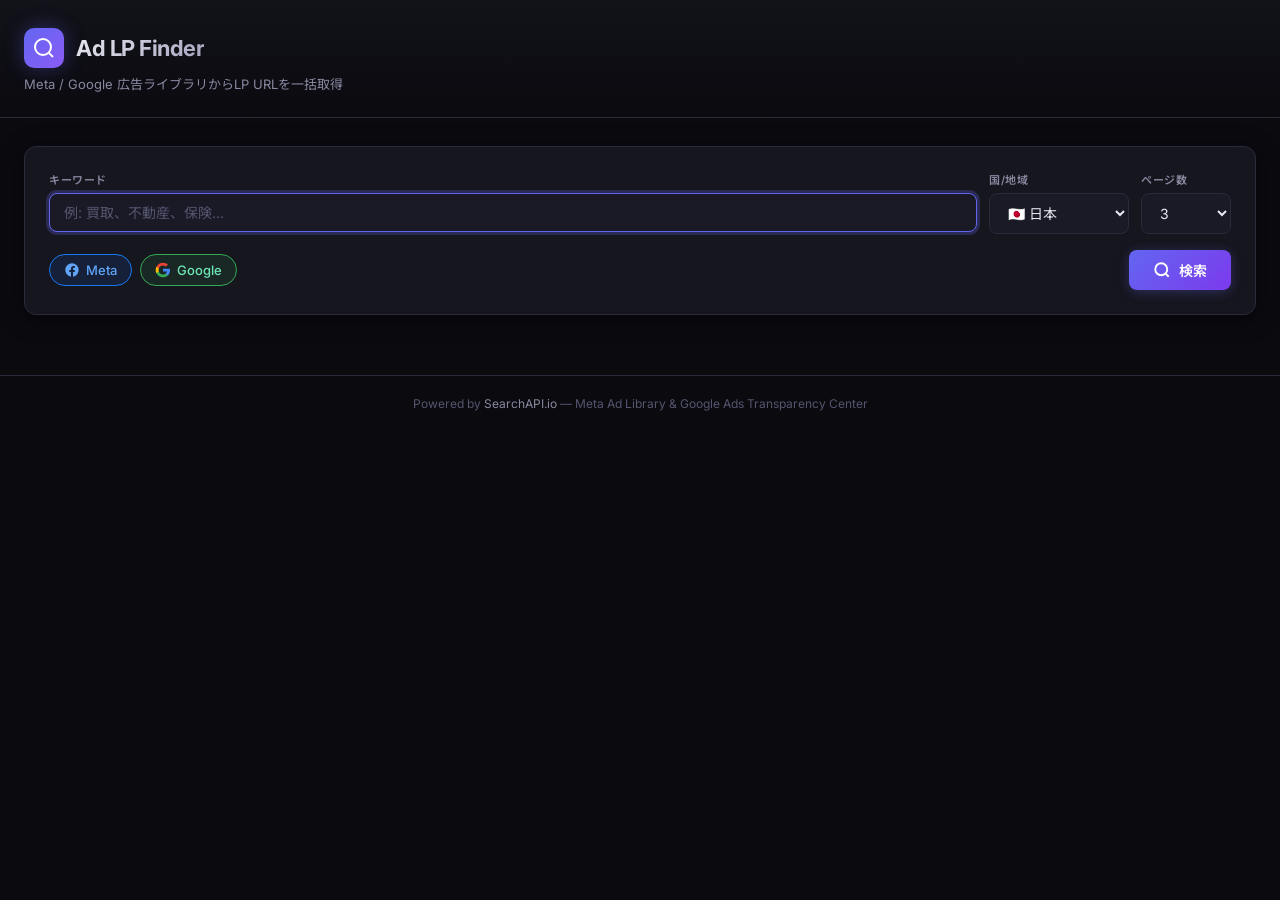
==== docs/index.html @ 511a7e5c "feat: GitHub Pages対応 - 静的サイト化（docs/）SearchAPIに直接リクエスト、CSVクライアントサイド生成" ====
<!DOCTYPE html>
<html lang="ja">
<head>
  <meta charset="UTF-8">
  <meta name="viewport" content="width=device-width, initial-scale=1.0">
  <title>Ad LP Finder — 広告LP URL取得ツール</title>
  <meta name="description" content="Meta / Google 広告ライブラリからLP URLを一括取得するツール">
  <link rel="preconnect" href="https://fonts.googleapis.com">
  <link href="https://fonts.googleapis.com/css2?family=Inter:wght@400;500;600;700&family=Noto+Sans+JP:wght@400;500;600;700&display=swap" rel="stylesheet">
  <link rel="stylesheet" href="./static/style.css">
</head>
<body>
  <div class="app">
    <!-- Header -->
    <header class="header">
      <div class="header-inner">
        <div class="logo">
          <div class="logo-icon">
            <svg width="24" height="24" viewBox="0 0 24 24" fill="none" stroke="currentColor" stroke-width="2"><circle cx="11" cy="11" r="8"/><path d="m21 21-4.35-4.35"/></svg>
          </div>
          <h1>Ad LP Finder</h1>
        </div>
        <p class="subtitle">Meta / Google 広告ライブラリからLP URLを一括取得</p>
      </div>
    </header>

    <!-- Search Section -->
    <main class="main">
      <div class="search-card">
        <div class="search-row">
          <div class="input-group input-keyword">
            <label>キーワード</label>
            <input type="text" id="keyword" placeholder="例: 買取、不動産、保険..." autofocus>
          </div>
          <div class="input-group input-country">
            <label>国/地域</label>
            <select id="country">
              <option value="jp" selected>🇯🇵 日本</option>
              <option value="us">🇺🇸 アメリカ</option>
              <option value="gb">🇬🇧 イギリス</option>
              <option value="au">🇦🇺 オーストラリア</option>
              <option value="de">🇩🇪 ドイツ</option>
              <option value="fr">🇫🇷 フランス</option>
              <option value="kr">🇰🇷 韓国</option>
              <option value="tw">🇹🇼 台湾</option>
            </select>
          </div>
          <div class="input-group input-pages">
            <label>ページ数</label>
            <select id="maxPages">
              <option value="1">1</option>
              <option value="2">2</option>
              <option value="3" selected>3</option>
              <option value="5">5</option>
              <option value="10">10</option>
            </select>
          </div>
        </div>

        <div class="platform-row">
          <div class="platform-checks">
            <label class="chip chip-meta">
              <input type="checkbox" id="platformMeta" checked>
              <span class="chip-icon">
                <svg width="16" height="16" viewBox="0 0 24 24" fill="currentColor"><path d="M12 2.04c-5.5 0-10 4.49-10 10.02 0 5 3.66 9.15 8.44 9.9v-7H7.9v-2.9h2.54V9.85c0-2.51 1.49-3.89 3.78-3.89 1.09 0 2.23.19 2.23.19v2.47h-1.26c-1.24 0-1.63.77-1.63 1.56v1.88h2.78l-.45 2.9h-2.33v7a10 10 0 0 0 8.44-9.9c0-5.53-4.5-10.02-10-10.02z"/></svg>
              </span>
              <span>Meta</span>
            </label>
            <label class="chip chip-google">
              <input type="checkbox" id="platformGoogle" checked>
              <span class="chip-icon">
                <svg width="16" height="16" viewBox="0 0 24 24" fill="currentColor"><path d="M22.56 12.25c0-.78-.07-1.53-.2-2.25H12v4.26h5.92a5.06 5.06 0 0 1-2.2 3.32v2.77h3.57c2.08-1.92 3.28-4.74 3.28-8.1z" fill="#4285F4"/><path d="M12 23c2.97 0 5.46-.98 7.28-2.66l-3.57-2.77c-.98.66-2.23 1.06-3.71 1.06-2.86 0-5.29-1.93-6.16-4.53H2.18v2.84C3.99 20.53 7.7 23 12 23z" fill="#34A853"/><path d="M5.84 14.09c-.22-.66-.35-1.36-.35-2.09s.13-1.43.35-2.09V7.07H2.18C1.43 8.55 1 10.22 1 12s.43 3.45 1.18 4.93l2.85-2.22.81-.62z" fill="#FBBC05"/><path d="M12 5.38c1.62 0 3.06.56 4.21 1.64l3.15-3.15C17.45 2.09 14.97 1 12 1 7.7 1 3.99 3.47 2.18 7.07l3.66 2.84c.87-2.6 3.3-4.53 6.16-4.53z" fill="#EA4335"/></svg>
              </span>
              <span>Google</span>
            </label>
          </div>
          <button id="searchBtn" class="btn-search" onclick="doSearch()">
            <svg width="18" height="18" viewBox="0 0 24 24" fill="none" stroke="currentColor" stroke-width="2.5"><circle cx="11" cy="11" r="8"/><path d="m21 21-4.35-4.35"/></svg>
            <span>検索</span>
          </button>
        </div>
      </div>

      <!-- Loading -->
      <div id="loading" class="loading hidden">
        <div class="loading-spinner"></div>
        <p id="loadingText">検索中...</p>
      </div>

      <!-- Error -->
      <div id="error" class="error-card hidden">
        <p id="errorText"></p>
      </div>

      <!-- Results -->
      <div id="results" class="hidden">
        <!-- Stats -->
        <div class="stats-row">
          <div class="stat-card">
            <div class="stat-value" id="statTotal">0</div>
            <div class="stat-label">合計LP数</div>
          </div>
          <div class="stat-card">
            <div class="stat-value" id="statDomains">0</div>
            <div class="stat-label">ユニークドメイン</div>
          </div>
          <div class="stat-card stat-meta">
            <div class="stat-value" id="statMeta">0</div>
            <div class="stat-label">Meta</div>
          </div>
          <div class="stat-card stat-google">
            <div class="stat-value" id="statGoogle">0</div>
            <div class="stat-label">Google</div>
          </div>
        </div>

        <!-- Actions -->
        <div class="actions-row">
          <div class="filter-group">
            <button class="filter-btn active" data-filter="all" onclick="filterResults('all', this)">すべて</button>
            <button class="filter-btn" data-filter="Meta" onclick="filterResults('Meta', this)">Meta</button>
            <button class="filter-btn" data-filter="Google" onclick="filterResults('Google', this)">Google</button>
          </div>
          <button class="btn-export" onclick="exportCSV()">
            <svg width="16" height="16" viewBox="0 0 24 24" fill="none" stroke="currentColor" stroke-width="2"><path d="M21 15v4a2 2 0 0 1-2 2H5a2 2 0 0 1-2-2v-4"/><polyline points="7 10 12 15 17 10"/><line x1="12" y1="15" x2="12" y2="3"/></svg>
            CSV出力
          </button>
        </div>

        <!-- Table -->
        <div class="table-container">
          <table id="resultTable">
            <thead>
              <tr>
                <th class="col-source">媒体</th>
                <th class="col-advertiser">広告主/会社名</th>
                <th class="col-domain">ドメイン</th>
                <th class="col-url">LP URL</th>
                <th class="col-format">形式</th>
                <th class="col-title">タイトル / CTA</th>
                <th class="col-period">広告出稿期間</th>
              </tr>
            </thead>
            <tbody id="resultBody"></tbody>
          </table>
        </div>
      </div>
    </main>

    <!-- Footer -->
    <footer class="footer">
      <p>Powered by <a href="https://www.searchapi.io" target="_blank">SearchAPI.io</a> — Meta Ad Library & Google Ads Transparency Center</p>
    </footer>
  </div>

  <script>
    // ============================================
    // Configuration
    // ============================================
    const API_BASE = 'https://www.searchapi.io/api/v1/search';
    const API_KEY = 'eQ9RohUuXYtB5hhdnmAq8EoS';

    let allResults = [];
    let currentFilter = 'all';

    // ============================================
    // Search
    // ============================================
    async function doSearch() {
      const keyword = document.getElementById('keyword').value.trim();
      if (!keyword) { document.getElementById('keyword').focus(); return; }

      const platforms = [];
      if (document.getElementById('platformMeta').checked) platforms.push('meta');
      if (document.getElementById('platformGoogle').checked) platforms.push('google');

      if (platforms.length === 0) { showError('Meta または Google を選択してください'); return; }

      const country = document.getElementById('country').value;
      const maxPages = parseInt(document.getElementById('maxPages').value);

      // UI state
      document.getElementById('loading').classList.remove('hidden');
      document.getElementById('results').classList.add('hidden');
      document.getElementById('error').classList.add('hidden');
      document.getElementById('searchBtn').disabled = true;
      document.getElementById('loadingText').textContent =
        `「${keyword}」を${platforms.map(p => p === 'meta' ? 'Meta' : 'Google').join(' + ')}で検索中...`;

      try {
        let results = [];

        if (platforms.includes('meta')) {
          const metaResults = await searchMeta(keyword, country, maxPages);
          results = results.concat(metaResults);
        }

        if (platforms.includes('google')) {
          const googleResults = await searchGoogle(keyword, country, maxPages);
          results = results.concat(googleResults);
        }

        allResults = results;

        // Domain counts
        const domainCounts = {};
        results.forEach(r => {
          if (r.domain) domainCounts[r.domain] = (domainCounts[r.domain] || 0) + 1;
        });

        renderResults(results);
        updateStats({ results, total: results.length, domain_count: Object.keys(domainCounts).length });
        document.getElementById('results').classList.remove('hidden');

        // Reset filter
        currentFilter = 'all';
        document.querySelectorAll('.filter-btn').forEach(b => b.classList.remove('active'));
        document.querySelector('[data-filter="all"]').classList.add('active');
      } catch (err) {
        showError('検索エラー: ' + err.message);
      } finally {
        document.getElementById('loading').classList.add('hidden');
        document.getElementById('searchBtn').disabled = false;
      }
    }

    // ============================================
    // Meta Ad Library
    // ============================================
    async function searchMeta(keyword, country, maxPages) {
      const allAds = [];
      let nextPageToken = null;

      for (let page = 0; page < maxPages; page++) {
        const params = new URLSearchParams({
          engine: 'meta_ad_library',
          q: keyword,
          country: country,
          ad_type: 'all',
          media_type: 'all',
          active_status: 'active',
          api_key: API_KEY,
        });
        if (nextPageToken) params.set('next_page_token', nextPageToken);

        try {
          const resp = await fetch(`${API_BASE}?${params}`);
          if (!resp.ok) throw new Error(`Meta API error: ${resp.status}`);
          const data = await resp.json();

          const ads = data.ads || [];
          if (ads.length === 0) break;

          allAds.push(...ads);
          nextPageToken = data.next_page_token;
          if (!nextPageToken) break;
          if (page < maxPages - 1) await sleep(1000);
        } catch (e) {
          console.error('Meta search error:', e);
          break;
        }
      }

      const seenUrls = new Set();
      const results = [];

      for (const ad of allAds) {
        const snapshot = ad.snapshot || {};
        const linkUrl = snapshot.link_url || '';
        if (!linkUrl || seenUrls.has(linkUrl)) continue;
        seenUrls.add(linkUrl);

        let domain = '', cleanUrl = linkUrl;
        try {
          const u = new URL(linkUrl);
          domain = u.hostname;
          cleanUrl = `${u.protocol}//${u.hostname}${u.pathname}`;
        } catch {}

        results.push({
          source: 'Meta',
          advertiser: ad.page_name || snapshot.page_name || '',
          domain,
          lp_url: linkUrl,
          lp_url_clean: cleanUrl,
          title: snapshot.title || '',
          cta_text: snapshot.cta_text || '',
          ad_format: snapshot.display_format || '',
          description: snapshot.link_description || '',
          first_shown: ad.ad_delivery_start_time || '',
          last_shown: ad.ad_delivery_stop_time || '',
          details_link: '',
        });
      }

      return results;
    }

    // ============================================
    // Google Ads Transparency Center
    // ============================================
    async function searchGoogle(keyword, region, maxPages) {
      // Step 1: advertiser search
      const searchParams = new URLSearchParams({
        engine: 'google_ads_transparency_center_advertiser_search',
        q: keyword,
        region: region,
        num_advertisers: '20',
        num_domains: '20',
        api_key: API_KEY,
      });

      let searchData;
      try {
        const resp = await fetch(`${API_BASE}?${searchParams}`);
        if (!resp.ok) throw new Error(`Google search API error: ${resp.status}`);
        searchData = await resp.json();
      } catch (e) {
        console.error('Google advertiser search error:', e);
        return [];
      }

      const domainNames = (searchData.domains || [])
        .map(d => typeof d === 'object' ? (d.name || '') : String(d))
        .filter(Boolean);

      const advertisers = searchData.advertisers || [];
      const allResults = [];

      // Step 2: fetch creatives per domain
      for (const domain of domainNames) {
        const creatives = await fetchGoogleCreatives(region, maxPages, { domain });
        for (const c of creatives) {
          const target = c.target_domain || '';
          const adv = c.advertiser || {};
          const lpUrl = target && !target.startsWith('http') ? `https://${target}` : target;
          allResults.push({
            source: 'Google',
            advertiser: adv.name || '',
            domain: target,
            lp_url: lpUrl,
            lp_url_clean: lpUrl,
            title: '',
            cta_text: '',
            ad_format: c.format || '',
            description: '',
            first_shown: c.first_shown_datetime || '',
            last_shown: c.last_shown_datetime || '',
            details_link: c.details_link || '',
          });
        }
        await sleep(500);
      }

      // Step 3: fetch creatives per advertiser
      for (const adv of advertisers) {
        const advId = adv.id || '';
        const advName = adv.name || '';
        const creatives = await fetchGoogleCreatives(region, maxPages, { advertiser_id: advId });
        for (const c of creatives) {
          const target = c.target_domain || '';
          const cAdv = c.advertiser || {};
          const lpUrl = target && !target.startsWith('http') ? `https://${target}` : (target || '');
          allResults.push({
            source: 'Google',
            advertiser: cAdv.name || advName,
            domain: target || '(不明)',
            lp_url: lpUrl,
            lp_url_clean: lpUrl,
            title: '',
            cta_text: '',
            ad_format: c.format || '',
            description: '',
            first_shown: c.first_shown_datetime || '',
            last_shown: c.last_shown_datetime || '',
            details_link: c.details_link || '',
          });
        }
        await sleep(500);
      }

      // Deduplicate by domain
      const seen = new Set();
      return allResults.filter(r => {
        const key = r.domain;
        if (!key || seen.has(key)) return !!key ? false : true;
        seen.add(key);
        return true;
      });
    }

    async function fetchGoogleCreatives(region, maxPages, opts = {}) {
      const allCreatives = [];
      let nextPageToken = null;

      for (let page = 0; page < maxPages; page++) {
        const params = new URLSearchParams({
          engine: 'google_ads_transparency_center',
          api_key: API_KEY,
          num: '100',
        });
        if (opts.domain) params.set('domain', opts.domain);
        if (opts.advertiser_id) params.set('advertiser_id', opts.advertiser_id);
        if (region) params.set('region', region);
        if (nextPageToken) params.set('next_page_token', nextPageToken);

        try {
          const resp = await fetch(`${API_BASE}?${params}`);
          if (!resp.ok) throw new Error(`Google creatives API error: ${resp.status}`);
          const data = await resp.json();

          const creatives = data.ad_creatives || [];
          if (creatives.length === 0) break;

          allCreatives.push(...creatives);

          const pagination = data.pagination || {};
          nextPageToken = pagination.next_page_token;
          if (!nextPageToken) break;
          if (page < maxPages - 1) await sleep(1000);
        } catch (e) {
          console.error('Google creatives error:', e);
          break;
        }
      }

      return allCreatives;
    }

    // ============================================
    // UI Functions
    // ============================================
    function renderResults(results) {
      const tbody = document.getElementById('resultBody');
      tbody.innerHTML = '';

      if (results.length === 0) {
        tbody.innerHTML = '<tr><td colspan="7" class="empty-msg">結果がありません</td></tr>';
        return;
      }

      results.forEach(r => {
        const tr = document.createElement('tr');
        const badge = r.source === 'Meta'
          ? '<span class="badge badge-meta">Meta</span>'
          : '<span class="badge badge-google">Google</span>';

        const urlDisplay = r.lp_url
          ? `<a href="${escapeHtml(r.lp_url)}" target="_blank" rel="noopener" title="${escapeHtml(r.lp_url)}">${escapeHtml(truncate(r.lp_url_clean || r.lp_url, 50))}</a>`
          : '<span class="text-muted">—</span>';

        const titleCta = [r.title, r.cta_text].filter(Boolean).join(' / ') || '—';

        let detailsIcon = '';
        if (r.details_link) {
          detailsIcon = ` <a href="${escapeHtml(r.details_link)}" target="_blank" class="details-link" title="広告詳細">↗</a>`;
        }

        let periodDisplay = '—';
        if (r.first_shown || r.last_shown) {
          const start = r.first_shown ? formatDate(r.first_shown) : '不明';
          const end = r.last_shown ? formatDate(r.last_shown) : '配信中';
          periodDisplay = `${start} ～ ${end}`;
        }

        tr.innerHTML = `
          <td>${badge}</td>
          <td class="cell-advertiser">${escapeHtml(r.advertiser || '—')}</td>
          <td class="cell-domain">${escapeHtml(r.domain || '—')}</td>
          <td class="cell-url">${urlDisplay}${detailsIcon}</td>
          <td><span class="format-tag">${escapeHtml(r.ad_format || '—')}</span></td>
          <td class="cell-title">${escapeHtml(truncate(titleCta, 40))}</td>
          <td class="cell-period">${periodDisplay}</td>
        `;
        tbody.appendChild(tr);
      });
    }

    function updateStats(data) {
      document.getElementById('statTotal').textContent = data.total || 0;
      document.getElementById('statDomains').textContent = data.domain_count || 0;

      const metaCount = (data.results || []).filter(r => r.source === 'Meta').length;
      const googleCount = (data.results || []).filter(r => r.source === 'Google').length;
      document.getElementById('statMeta').textContent = metaCount;
      document.getElementById('statGoogle').textContent = googleCount;
    }

    function filterResults(filter, btn) {
      currentFilter = filter;
      document.querySelectorAll('.filter-btn').forEach(b => b.classList.remove('active'));
      btn.classList.add('active');

      const filtered = filter === 'all'
        ? allResults
        : allResults.filter(r => r.source === filter);
      renderResults(filtered);
    }

    // ============================================
    // CSV Export (Client-Side)
    // ============================================
    function exportCSV() {
      const data = currentFilter === 'all'
        ? allResults
        : allResults.filter(r => r.source === currentFilter);

      if (data.length === 0) return;

      const headers = ['媒体', '広告主/会社名', 'ドメイン', 'LP URL', 'LP URL（クリーン）',
                       'タイトル', 'CTA', '形式', '説明', '広告開始日', '広告終了日', '詳細リンク'];
      const fields = ['source', 'advertiser', 'domain', 'lp_url', 'lp_url_clean',
                       'title', 'cta_text', 'ad_format', 'description',
                       'first_shown', 'last_shown', 'details_link'];

      // BOM + CSV body
      let csv = '\uFEFF';
      csv += headers.map(h => `"${h}"`).join(',') + '\n';
      data.forEach(row => {
        csv += fields.map(f => {
          const val = (row[f] || '').toString().replace(/"/g, '""');
          return `"${val}"`;
        }).join(',') + '\n';
      });

      const blob = new Blob([csv], { type: 'text/csv;charset=utf-8' });
      const url = URL.createObjectURL(blob);

      const keyword = document.getElementById('keyword').value.trim() || 'lp_urls';
      const filterLabel = currentFilter !== 'all' ? `_${currentFilter}` : '';
      const dateStr = new Date().toISOString().slice(0, 10);
      const safeKeyword = keyword.replace(/[ /]/g, '_');
      const filename = `${safeKeyword}${filterLabel}_${dateStr}.csv`;

      const a = document.createElement('a');
      a.href = url;
      a.download = filename;
      document.body.appendChild(a);
      a.click();
      setTimeout(() => {
        document.body.removeChild(a);
        URL.revokeObjectURL(url);
      }, 100);
    }

    // ============================================
    // Utilities
    // ============================================
    function showError(msg) {
      document.getElementById('errorText').textContent = msg;
      document.getElementById('error').classList.remove('hidden');
    }

    function escapeHtml(str) {
      const d = document.createElement('div');
      d.textContent = str;
      return d.innerHTML;
    }

    function truncate(str, len) {
      return str && str.length > len ? str.slice(0, len) + '…' : (str || '');
    }

    function formatDate(dateStr) {
      if (!dateStr) return '';
      try {
        const d = new Date(dateStr);
        if (isNaN(d.getTime())) return dateStr.slice(0, 10);
        return d.toLocaleDateString('ja-JP', { year: 'numeric', month: '2-digit', day: '2-digit' });
      } catch {
        return dateStr.slice(0, 10);
      }
    }

    function sleep(ms) {
      return new Promise(resolve => setTimeout(resolve, ms));
    }

    // Enter key to search
    document.getElementById('keyword').addEventListener('keydown', e => {
      if (e.key === 'Enter') doSearch();
    });
  </script>
</body>
</html>
---- docs/static/style.css ----
/* ============================================
   Ad LP Finder — Premium Dark UI
   ============================================ */

:root {
  --bg-primary: #0a0a0f;
  --bg-secondary: #12121a;
  --bg-card: #16161f;
  --bg-card-hover: #1c1c28;
  --bg-input: #1a1a26;
  --border: #2a2a3a;
  --border-focus: #6366f1;
  --text-primary: #e8e8f0;
  --text-secondary: #8888a0;
  --text-muted: #555570;
  --accent: #6366f1;
  --accent-glow: rgba(99, 102, 241, 0.25);
  --meta-color: #1877f2;
  --meta-bg: rgba(24, 119, 242, 0.12);
  --google-color: #34a853;
  --google-bg: rgba(52, 168, 83, 0.12);
  --danger: #ef4444;
  --radius: 12px;
  --radius-sm: 8px;
  --font: 'Inter', 'Noto Sans JP', -apple-system, sans-serif;
  --shadow: 0 4px 24px rgba(0, 0, 0, 0.4);
}

*, *::before, *::after {
  box-sizing: border-box;
  margin: 0;
  padding: 0;
}

body {
  font-family: var(--font);
  background: var(--bg-primary);
  color: var(--text-primary);
  min-height: 100vh;
  -webkit-font-smoothing: antialiased;
}

a { color: var(--accent); text-decoration: none; }
a:hover { text-decoration: underline; }

.hidden { display: none !important; }

/* ---- Header ---- */
.header {
  border-bottom: 1px solid var(--border);
  background: linear-gradient(180deg, #12121a 0%, var(--bg-primary) 100%);
  padding: 28px 0 24px;
}
.header-inner {
  max-width: 1400px;
  margin: 0 auto;
  padding: 0 24px;
}
.logo {
  display: flex;
  align-items: center;
  gap: 12px;
}
.logo-icon {
  width: 40px;
  height: 40px;
  border-radius: 10px;
  background: linear-gradient(135deg, #6366f1, #8b5cf6);
  display: flex;
  align-items: center;
  justify-content: center;
  color: #fff;
  box-shadow: 0 0 20px rgba(99, 102, 241, 0.35);
}
.logo h1 {
  font-size: 22px;
  font-weight: 700;
  letter-spacing: -0.5px;
  background: linear-gradient(135deg, #e8e8f0, #a5a5c0);
  -webkit-background-clip: text;
  -webkit-text-fill-color: transparent;
}
.subtitle {
  font-size: 13px;
  color: var(--text-secondary);
  margin-top: 6px;
}

/* ---- Main ---- */
.main {
  max-width: 1400px;
  margin: 0 auto;
  padding: 28px 24px 60px;
}

/* ---- Search Card ---- */
.search-card {
  background: var(--bg-card);
  border: 1px solid var(--border);
  border-radius: var(--radius);
  padding: 24px;
  box-shadow: var(--shadow);
}
.search-row {
  display: flex;
  gap: 12px;
  margin-bottom: 16px;
}
.input-group {
  display: flex;
  flex-direction: column;
  gap: 6px;
}
.input-group label {
  font-size: 11px;
  font-weight: 600;
  color: var(--text-secondary);
  text-transform: uppercase;
  letter-spacing: 0.5px;
}
.input-keyword { flex: 1; }
.input-country { width: 140px; }
.input-pages { width: 90px; }

.search-card input,
.search-card select {
  background: var(--bg-input);
  border: 1px solid var(--border);
  border-radius: var(--radius-sm);
  padding: 10px 14px;
  font-size: 14px;
  color: var(--text-primary);
  font-family: var(--font);
  outline: none;
  transition: border-color 0.2s, box-shadow 0.2s;
}
.search-card input:focus,
.search-card select:focus {
  border-color: var(--border-focus);
  box-shadow: 0 0 0 3px var(--accent-glow);
}
.search-card input::placeholder {
  color: var(--text-muted);
}

.platform-row {
  display: flex;
  justify-content: space-between;
  align-items: center;
}
.platform-checks {
  display: flex;
  gap: 8px;
}

/* ---- Chip ---- */
.chip {
  display: inline-flex;
  align-items: center;
  gap: 6px;
  padding: 7px 14px;
  border-radius: 20px;
  font-size: 13px;
  font-weight: 500;
  cursor: pointer;
  border: 1px solid var(--border);
  background: var(--bg-input);
  transition: all 0.2s;
  user-select: none;
}
.chip input { display: none; }
.chip:has(input:checked).chip-meta {
  border-color: var(--meta-color);
  background: var(--meta-bg);
  color: #60a5fa;
}
.chip:has(input:checked).chip-google {
  border-color: var(--google-color);
  background: var(--google-bg);
  color: #6ee7b7;
}
.chip-icon {
  display: flex;
  align-items: center;
}

/* ---- Buttons ---- */
.btn-search {
  display: inline-flex;
  align-items: center;
  gap: 8px;
  padding: 10px 24px;
  border: none;
  border-radius: var(--radius-sm);
  font-size: 14px;
  font-weight: 600;
  font-family: var(--font);
  color: #fff;
  background: linear-gradient(135deg, #6366f1, #7c3aed);
  cursor: pointer;
  transition: all 0.2s;
  box-shadow: 0 2px 12px rgba(99, 102, 241, 0.3);
}
.btn-search:hover {
  transform: translateY(-1px);
  box-shadow: 0 4px 20px rgba(99, 102, 241, 0.45);
}
.btn-search:active {
  transform: translateY(0);
}
.btn-search:disabled {
  opacity: 0.5;
  cursor: not-allowed;
  transform: none;
}

.btn-export {
  display: inline-flex;
  align-items: center;
  gap: 6px;
  padding: 8px 16px;
  border: 1px solid var(--border);
  border-radius: var(--radius-sm);
  font-size: 13px;
  font-weight: 500;
  font-family: var(--font);
  color: var(--text-primary);
  background: var(--bg-card);
  cursor: pointer;
  transition: all 0.2s;
}
.btn-export:hover {
  background: var(--bg-card-hover);
  border-color: var(--accent);
}

/* ---- Loading ---- */
.loading {
  text-align: center;
  padding: 48px 0;
}
.loading-spinner {
  width: 36px;
  height: 36px;
  border: 3px solid var(--border);
  border-top-color: var(--accent);
  border-radius: 50%;
  animation: spin 0.8s linear infinite;
  margin: 0 auto 16px;
}
@keyframes spin { to { transform: rotate(360deg); } }
.loading p {
  color: var(--text-secondary);
  font-size: 14px;
}

/* ---- Error ---- */
.error-card {
  background: rgba(239, 68, 68, 0.08);
  border: 1px solid rgba(239, 68, 68, 0.25);
  border-radius: var(--radius-sm);
  padding: 14px 20px;
  margin-top: 16px;
  color: #fca5a5;
  font-size: 14px;
}

/* ---- Stats ---- */
.stats-row {
  display: grid;
  grid-template-columns: repeat(4, 1fr);
  gap: 12px;
  margin-top: 24px;
  margin-bottom: 20px;
}
.stat-card {
  background: var(--bg-card);
  border: 1px solid var(--border);
  border-radius: var(--radius-sm);
  padding: 16px 20px;
  text-align: center;
}
.stat-value {
  font-size: 28px;
  font-weight: 700;
  letter-spacing: -1px;
  color: var(--text-primary);
}
.stat-label {
  font-size: 11px;
  color: var(--text-secondary);
  margin-top: 4px;
  text-transform: uppercase;
  letter-spacing: 0.5px;
}
.stat-meta .stat-value { color: #60a5fa; }
.stat-google .stat-value { color: #6ee7b7; }

/* ---- Actions Row ---- */
.actions-row {
  display: flex;
  justify-content: space-between;
  align-items: center;
  margin-bottom: 12px;
}
.filter-group {
  display: flex;
  gap: 4px;
  background: var(--bg-secondary);
  border-radius: var(--radius-sm);
  padding: 3px;
}
.filter-btn {
  padding: 6px 14px;
  border: none;
  border-radius: 6px;
  font-size: 12px;
  font-weight: 500;
  font-family: var(--font);
  color: var(--text-secondary);
  background: transparent;
  cursor: pointer;
  transition: all 0.2s;
}
.filter-btn.active {
  background: var(--bg-card);
  color: var(--text-primary);
  box-shadow: 0 1px 4px rgba(0,0,0,0.2);
}

/* ---- Table ---- */
.table-container {
  background: var(--bg-card);
  border: 1px solid var(--border);
  border-radius: var(--radius);
  overflow: hidden;
}
table {
  width: 100%;
  border-collapse: collapse;
  font-size: 13px;
}
thead th {
  background: var(--bg-secondary);
  padding: 12px 14px;
  text-align: left;
  font-size: 11px;
  font-weight: 600;
  color: var(--text-secondary);
  text-transform: uppercase;
  letter-spacing: 0.5px;
  border-bottom: 1px solid var(--border);
  white-space: nowrap;
}
tbody td {
  padding: 10px 14px;
  border-bottom: 1px solid rgba(42, 42, 58, 0.5);
  vertical-align: middle;
}
tbody tr:hover {
  background: var(--bg-card-hover);
}
tbody tr:last-child td {
  border-bottom: none;
}

.col-source { width: 70px; }
.col-advertiser { width: 160px; }
.col-domain { width: 160px; }
.col-url { min-width: 200px; }
.col-format { width: 70px; }
.col-title { width: 180px; }
.col-period { width: 180px; }

.cell-advertiser {
  font-weight: 500;
  max-width: 160px;
  overflow: hidden;
  text-overflow: ellipsis;
  white-space: nowrap;
}
.cell-domain {
  font-family: 'SF Mono', 'Fira Code', monospace;
  font-size: 12px;
  color: var(--text-secondary);
}
.cell-url a {
  color: var(--accent);
  font-size: 12px;
  word-break: break-all;
}
.cell-title {
  color: var(--text-secondary);
  font-size: 12px;
  max-width: 180px;
  overflow: hidden;
  text-overflow: ellipsis;
  white-space: nowrap;
}
.cell-period {
  font-size: 11px;
  color: var(--text-secondary);
  white-space: nowrap;
}

/* Badges */
.badge {
  display: inline-block;
  padding: 3px 8px;
  border-radius: 4px;
  font-size: 10px;
  font-weight: 700;
  text-transform: uppercase;
  letter-spacing: 0.5px;
}
.badge-meta {
  background: var(--meta-bg);
  color: #60a5fa;
  border: 1px solid rgba(24, 119, 242, 0.25);
}
.badge-google {
  background: var(--google-bg);
  color: #6ee7b7;
  border: 1px solid rgba(52, 168, 83, 0.25);
}

.format-tag {
  display: inline-block;
  padding: 2px 6px;
  border-radius: 4px;
  font-size: 10px;
  font-weight: 500;
  background: rgba(99, 102, 241, 0.1);
  color: #a5b4fc;
  text-transform: uppercase;
}

.details-link {
  display: inline-block;
  margin-left: 4px;
  font-size: 12px;
  opacity: 0.5;
  transition: opacity 0.2s;
}
.details-link:hover { opacity: 1; text-decoration: none; }

.text-muted { color: var(--text-muted); }

.empty-msg {
  text-align: center;
  color: var(--text-secondary);
  padding: 40px 0 !important;
}

/* ---- Footer ---- */
.footer {
  text-align: center;
  padding: 20px;
  font-size: 12px;
  color: var(--text-muted);
  border-top: 1px solid var(--border);
}
.footer a { color: var(--text-secondary); }

/* ---- Responsive ---- */
@media (max-width: 768px) {
  .search-row { flex-direction: column; }
  .input-country, .input-pages { width: 100%; }
  .stats-row { grid-template-columns: repeat(2, 1fr); }
  .platform-row { flex-direction: column; gap: 12px; }
  .actions-row { flex-direction: column; gap: 8px; align-items: stretch; }
  .table-container { overflow-x: auto; }
}
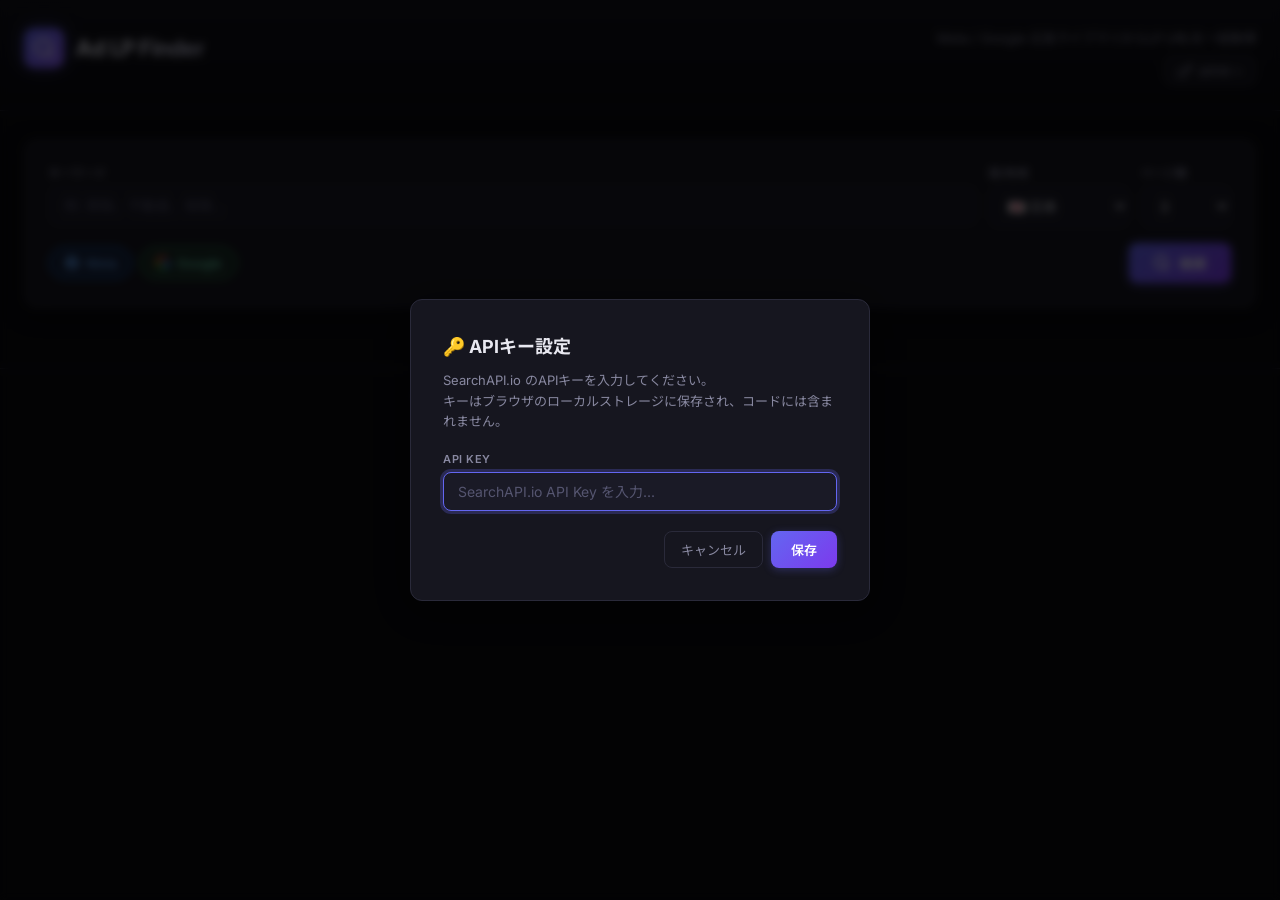
==== commit 99e098ec: "feat: APIキーをlocalStorage管理に変更、広告主・出稿元の区別表示を追加" ====
--- a/docs/index.html
+++ b/docs/index.html
@@ -20,9 +20,31 @@
           </div>
           <h1>Ad LP Finder</h1>
         </div>
-        <p class="subtitle">Meta / Google 広告ライブラリからLP URLを一括取得</p>
+        <div class="header-right">
+          <p class="subtitle">Meta / Google 広告ライブラリからLP URLを一括取得</p>
+          <button class="btn-apikey" onclick="showApiKeyModal()" title="APIキー設定">
+            <svg width="16" height="16" viewBox="0 0 24 24" fill="none" stroke="currentColor" stroke-width="2"><path d="m21 2-2 2m-7.61 7.61a5.5 5.5 0 1 1-7.78 7.78 5.5 5.5 0 0 1 7.78-7.78Zm0 0L15.5 7.5m0 0 3 3L22 7l-3-3m-3.5 3.5L19 4"/></svg>
+            <span>APIキー</span>
+          </button>
+        </div>
       </div>
     </header>
+
+    <!-- API Key Modal -->
+    <div id="apiKeyModal" class="modal-overlay hidden">
+      <div class="modal-card">
+        <h2>🔑 APIキー設定</h2>
+        <p class="modal-desc">SearchAPI.io のAPIキーを入力してください。<br>キーはブラウザのローカルストレージに保存され、コードには含まれません。</p>
+        <div class="input-group">
+          <label>API Key</label>
+          <input type="password" id="apiKeyInput" placeholder="SearchAPI.io API Key を入力...">
+        </div>
+        <div class="modal-actions">
+          <button class="btn-modal-cancel" onclick="closeApiKeyModal()">キャンセル</button>
+          <button class="btn-modal-save" onclick="saveApiKey()">保存</button>
+        </div>
+      </div>
+    </div>
 
     <!-- Search Section -->
     <main class="main">
@@ -133,7 +155,8 @@
             <thead>
               <tr>
                 <th class="col-source">媒体</th>
-                <th class="col-advertiser">広告主/会社名</th>
+                <th class="col-advertiser">広告主</th>
+                <th class="col-publisher">出稿元</th>
                 <th class="col-domain">ドメイン</th>
                 <th class="col-url">LP URL</th>
                 <th class="col-format">形式</th>
@@ -155,18 +178,56 @@
 
   <script>
     // ============================================
-    // Configuration
+    // Configuration — APIキーはlocalStorageから取得
     // ============================================
     const API_BASE = 'https://www.searchapi.io/api/v1/search';
-    const API_KEY = 'eQ9RohUuXYtB5hhdnmAq8EoS';
+    const LS_KEY = 'ad_lp_finder_api_key';
+
+    function getApiKey() {
+      return localStorage.getItem(LS_KEY) || '';
+    }
 
     let allResults = [];
     let currentFilter = 'all';
 
     // ============================================
+    // API Key Modal
+    // ============================================
+    function showApiKeyModal() {
+      document.getElementById('apiKeyInput').value = getApiKey();
+      document.getElementById('apiKeyModal').classList.remove('hidden');
+      document.getElementById('apiKeyInput').focus();
+    }
+
+    function closeApiKeyModal() {
+      document.getElementById('apiKeyModal').classList.add('hidden');
+    }
+
+    function saveApiKey() {
+      const key = document.getElementById('apiKeyInput').value.trim();
+      if (!key) {
+        alert('APIキーを入力してください');
+        return;
+      }
+      localStorage.setItem(LS_KEY, key);
+      closeApiKeyModal();
+    }
+
+    // 初回アクセス時にAPIキーがなければモーダル表示
+    if (!getApiKey()) {
+      window.addEventListener('DOMContentLoaded', () => showApiKeyModal());
+    }
+
+    // ============================================
     // Search
     // ============================================
     async function doSearch() {
+      const apiKey = getApiKey();
+      if (!apiKey) {
+        showApiKeyModal();
+        return;
+      }
+
       const keyword = document.getElementById('keyword').value.trim();
       if (!keyword) { document.getElementById('keyword').focus(); return; }
 
@@ -191,12 +252,12 @@
         let results = [];
 
         if (platforms.includes('meta')) {
-          const metaResults = await searchMeta(keyword, country, maxPages);
+          const metaResults = await searchMeta(keyword, country, maxPages, apiKey);
           results = results.concat(metaResults);
         }
 
         if (platforms.includes('google')) {
-          const googleResults = await searchGoogle(keyword, country, maxPages);
+          const googleResults = await searchGoogle(keyword, country, maxPages, apiKey);
           results = results.concat(googleResults);
         }
 
@@ -227,7 +288,7 @@
     // ============================================
     // Meta Ad Library
     // ============================================
-    async function searchMeta(keyword, country, maxPages) {
+    async function searchMeta(keyword, country, maxPages, apiKey) {
       const allAds = [];
       let nextPageToken = null;
 
@@ -239,7 +300,7 @@
           ad_type: 'all',
           media_type: 'all',
           active_status: 'active',
-          api_key: API_KEY,
+          api_key: apiKey,
         });
         if (nextPageToken) params.set('next_page_token', nextPageToken);
 
@@ -277,9 +338,13 @@
           cleanUrl = `${u.protocol}//${u.hostname}${u.pathname}`;
         } catch {}
 
+        // Meta: page_name = 広告主（Facebookページ名）, ドメイン = 出稿元
+        const pageName = ad.page_name || snapshot.page_name || '';
+
         results.push({
           source: 'Meta',
-          advertiser: ad.page_name || snapshot.page_name || '',
+          advertiser: pageName,
+          publisher: domain,
           domain,
           lp_url: linkUrl,
           lp_url_clean: cleanUrl,
@@ -299,7 +364,7 @@
     // ============================================
     // Google Ads Transparency Center
     // ============================================
-    async function searchGoogle(keyword, region, maxPages) {
+    async function searchGoogle(keyword, region, maxPages, apiKey) {
       // Step 1: advertiser search
       const searchParams = new URLSearchParams({
         engine: 'google_ads_transparency_center_advertiser_search',
@@ -307,7 +372,7 @@
         region: region,
         num_advertisers: '20',
         num_domains: '20',
-        api_key: API_KEY,
+        api_key: apiKey,
       });
 
       let searchData;
@@ -329,14 +394,16 @@
 
       // Step 2: fetch creatives per domain
       for (const domain of domainNames) {
-        const creatives = await fetchGoogleCreatives(region, maxPages, { domain });
+        const creatives = await fetchGoogleCreatives(region, maxPages, apiKey, { domain });
         for (const c of creatives) {
           const target = c.target_domain || '';
           const adv = c.advertiser || {};
           const lpUrl = target && !target.startsWith('http') ? `https://${target}` : target;
+          // Google: advertiser.name = 広告主, target_domain = 出稿元（LP先）
           allResults.push({
             source: 'Google',
             advertiser: adv.name || '',
+            publisher: target,
             domain: target,
             lp_url: lpUrl,
             lp_url_clean: lpUrl,
@@ -356,7 +423,7 @@
       for (const adv of advertisers) {
         const advId = adv.id || '';
         const advName = adv.name || '';
-        const creatives = await fetchGoogleCreatives(region, maxPages, { advertiser_id: advId });
+        const creatives = await fetchGoogleCreatives(region, maxPages, apiKey, { advertiser_id: advId });
         for (const c of creatives) {
           const target = c.target_domain || '';
           const cAdv = c.advertiser || {};
@@ -364,6 +431,7 @@
           allResults.push({
             source: 'Google',
             advertiser: cAdv.name || advName,
+            publisher: target || '(不明)',
             domain: target || '(不明)',
             lp_url: lpUrl,
             lp_url_clean: lpUrl,
@@ -389,14 +457,14 @@
       });
     }
 
-    async function fetchGoogleCreatives(region, maxPages, opts = {}) {
+    async function fetchGoogleCreatives(region, maxPages, apiKey, opts = {}) {
       const allCreatives = [];
       let nextPageToken = null;
 
       for (let page = 0; page < maxPages; page++) {
         const params = new URLSearchParams({
           engine: 'google_ads_transparency_center',
-          api_key: API_KEY,
+          api_key: apiKey,
           num: '100',
         });
         if (opts.domain) params.set('domain', opts.domain);
@@ -435,7 +503,7 @@
       tbody.innerHTML = '';
 
       if (results.length === 0) {
-        tbody.innerHTML = '<tr><td colspan="7" class="empty-msg">結果がありません</td></tr>';
+        tbody.innerHTML = '<tr><td colspan="8" class="empty-msg">結果がありません</td></tr>';
         return;
       }
 
@@ -466,6 +534,7 @@
         tr.innerHTML = `
           <td>${badge}</td>
           <td class="cell-advertiser">${escapeHtml(r.advertiser || '—')}</td>
+          <td class="cell-publisher">${escapeHtml(r.publisher || '—')}</td>
           <td class="cell-domain">${escapeHtml(r.domain || '—')}</td>
           <td class="cell-url">${urlDisplay}${detailsIcon}</td>
           <td><span class="format-tag">${escapeHtml(r.ad_format || '—')}</span></td>
@@ -507,9 +576,9 @@
 
       if (data.length === 0) return;
 
-      const headers = ['媒体', '広告主/会社名', 'ドメイン', 'LP URL', 'LP URL（クリーン）',
+      const headers = ['媒体', '広告主', '出稿元', 'ドメイン', 'LP URL', 'LP URL（クリーン）',
                        'タイトル', 'CTA', '形式', '説明', '広告開始日', '広告終了日', '詳細リンク'];
-      const fields = ['source', 'advertiser', 'domain', 'lp_url', 'lp_url_clean',
+      const fields = ['source', 'advertiser', 'publisher', 'domain', 'lp_url', 'lp_url_clean',
                        'title', 'cta_text', 'ad_format', 'description',
                        'first_shown', 'last_shown', 'details_link'];
 
--- a/docs/static/style.css
+++ b/docs/static/style.css
@@ -55,6 +55,15 @@
   max-width: 1400px;
   margin: 0 auto;
   padding: 0 24px;
+  display: flex;
+  justify-content: space-between;
+  align-items: flex-start;
+}
+.header-right {
+  display: flex;
+  flex-direction: column;
+  align-items: flex-end;
+  gap: 8px;
 }
 .logo {
   display: flex;
@@ -83,7 +92,116 @@
 .subtitle {
   font-size: 13px;
   color: var(--text-secondary);
-  margin-top: 6px;
+  margin-top: 0;
+}
+.btn-apikey {
+  display: inline-flex;
+  align-items: center;
+  gap: 6px;
+  padding: 6px 12px;
+  border: 1px solid var(--border);
+  border-radius: var(--radius-sm);
+  font-size: 12px;
+  font-weight: 500;
+  font-family: var(--font);
+  color: var(--text-secondary);
+  background: var(--bg-card);
+  cursor: pointer;
+  transition: all 0.2s;
+}
+.btn-apikey:hover {
+  border-color: var(--accent);
+  color: var(--text-primary);
+}
+
+/* ---- API Key Modal ---- */
+.modal-overlay {
+  position: fixed;
+  top: 0; left: 0; right: 0; bottom: 0;
+  background: rgba(0, 0, 0, 0.7);
+  backdrop-filter: blur(4px);
+  display: flex;
+  align-items: center;
+  justify-content: center;
+  z-index: 1000;
+}
+.modal-card {
+  background: var(--bg-card);
+  border: 1px solid var(--border);
+  border-radius: var(--radius);
+  padding: 32px;
+  width: 100%;
+  max-width: 460px;
+  box-shadow: 0 8px 40px rgba(0, 0, 0, 0.5);
+}
+.modal-card h2 {
+  font-size: 18px;
+  font-weight: 700;
+  margin-bottom: 12px;
+}
+.modal-desc {
+  font-size: 13px;
+  color: var(--text-secondary);
+  line-height: 1.6;
+  margin-bottom: 20px;
+}
+.modal-card .input-group {
+  margin-bottom: 20px;
+}
+.modal-card input {
+  width: 100%;
+  background: var(--bg-input);
+  border: 1px solid var(--border);
+  border-radius: var(--radius-sm);
+  padding: 10px 14px;
+  font-size: 14px;
+  color: var(--text-primary);
+  font-family: var(--font);
+  outline: none;
+  transition: border-color 0.2s, box-shadow 0.2s;
+}
+.modal-card input:focus {
+  border-color: var(--border-focus);
+  box-shadow: 0 0 0 3px var(--accent-glow);
+}
+.modal-card input::placeholder {
+  color: var(--text-muted);
+}
+.modal-actions {
+  display: flex;
+  gap: 8px;
+  justify-content: flex-end;
+}
+.btn-modal-cancel {
+  padding: 8px 16px;
+  border: 1px solid var(--border);
+  border-radius: var(--radius-sm);
+  font-size: 13px;
+  font-family: var(--font);
+  color: var(--text-secondary);
+  background: transparent;
+  cursor: pointer;
+  transition: all 0.2s;
+}
+.btn-modal-cancel:hover {
+  color: var(--text-primary);
+  border-color: var(--text-muted);
+}
+.btn-modal-save {
+  padding: 8px 20px;
+  border: none;
+  border-radius: var(--radius-sm);
+  font-size: 13px;
+  font-weight: 600;
+  font-family: var(--font);
+  color: #fff;
+  background: linear-gradient(135deg, #6366f1, #7c3aed);
+  cursor: pointer;
+  transition: all 0.2s;
+  box-shadow: 0 2px 8px rgba(99, 102, 241, 0.3);
+}
+.btn-modal-save:hover {
+  box-shadow: 0 4px 16px rgba(99, 102, 241, 0.45);
 }
 
 /* ---- Main ---- */
@@ -365,12 +483,13 @@
 }
 
 .col-source { width: 70px; }
-.col-advertiser { width: 160px; }
-.col-domain { width: 160px; }
-.col-url { min-width: 200px; }
+.col-advertiser { width: 140px; }
+.col-publisher { width: 140px; }
+.col-domain { width: 140px; }
+.col-url { min-width: 180px; }
 .col-format { width: 70px; }
-.col-title { width: 180px; }
-.col-period { width: 180px; }
+.col-title { width: 160px; }
+.col-period { width: 160px; }
 
 .cell-advertiser {
   font-weight: 500;
@@ -378,6 +497,14 @@
   overflow: hidden;
   text-overflow: ellipsis;
   white-space: nowrap;
+}
+.cell-publisher {
+  font-weight: 500;
+  max-width: 140px;
+  overflow: hidden;
+  text-overflow: ellipsis;
+  white-space: nowrap;
+  color: var(--text-secondary);
 }
 .cell-domain {
   font-family: 'SF Mono', 'Fira Code', monospace;
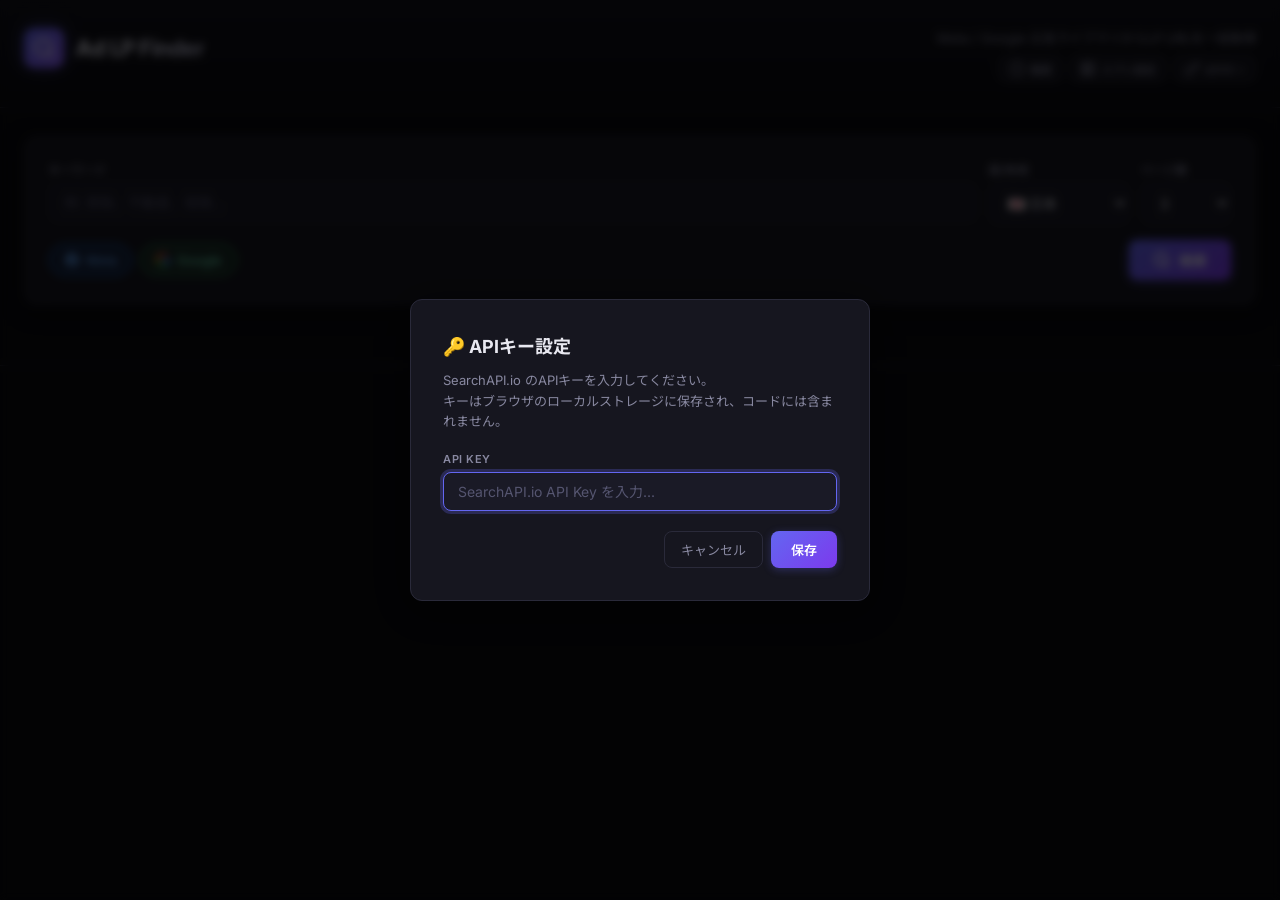
==== commit a24525bc: "feat: 検索履歴ログ・重複警告・Googleスプレッドシート自動転記・GAS設定手順書を追加" ====
--- a/docs/index.html
+++ b/docs/index.html
@@ -22,10 +22,20 @@
         </div>
         <div class="header-right">
           <p class="subtitle">Meta / Google 広告ライブラリからLP URLを一括取得</p>
-          <button class="btn-apikey" onclick="showApiKeyModal()" title="APIキー設定">
-            <svg width="16" height="16" viewBox="0 0 24 24" fill="none" stroke="currentColor" stroke-width="2"><path d="m21 2-2 2m-7.61 7.61a5.5 5.5 0 1 1-7.78 7.78 5.5 5.5 0 0 1 7.78-7.78Zm0 0L15.5 7.5m0 0 3 3L22 7l-3-3m-3.5 3.5L19 4"/></svg>
-            <span>APIキー</span>
-          </button>
+          <div class="header-buttons">
+            <button class="btn-header" onclick="showHistoryPanel()" title="検索履歴">
+              <svg width="16" height="16" viewBox="0 0 24 24" fill="none" stroke="currentColor" stroke-width="2"><path d="M12 8v4l3 3"/><circle cx="12" cy="12" r="10"/></svg>
+              <span>履歴</span>
+            </button>
+            <button class="btn-header" onclick="showSpreadsheetModal()" title="スプレッドシート設定">
+              <svg width="16" height="16" viewBox="0 0 24 24" fill="none" stroke="currentColor" stroke-width="2"><rect x="3" y="3" width="18" height="18" rx="2"/><path d="M3 9h18M3 15h18M9 3v18"/></svg>
+              <span>スプシ設定</span>
+            </button>
+            <button class="btn-header" onclick="showApiKeyModal()" title="APIキー設定">
+              <svg width="16" height="16" viewBox="0 0 24 24" fill="none" stroke="currentColor" stroke-width="2"><path d="m21 2-2 2m-7.61 7.61a5.5 5.5 0 1 1-7.78 7.78 5.5 5.5 0 0 1 7.78-7.78Zm0 0L15.5 7.5m0 0 3 3L22 7l-3-3m-3.5 3.5L19 4"/></svg>
+              <span>APIキー</span>
+            </button>
+          </div>
         </div>
       </div>
     </header>
@@ -42,6 +52,38 @@
         <div class="modal-actions">
           <button class="btn-modal-cancel" onclick="closeApiKeyModal()">キャンセル</button>
           <button class="btn-modal-save" onclick="saveApiKey()">保存</button>
+        </div>
+      </div>
+    </div>
+
+    <!-- Spreadsheet Modal -->
+    <div id="spreadsheetModal" class="modal-overlay hidden">
+      <div class="modal-card">
+        <h2>📊 スプレッドシート設定</h2>
+        <p class="modal-desc">Google Apps Script のWebアプリURLを入力してください。<br>設定方法は <a href="https://github.com/binks-dev/Competitive-analysis#スプレッドシート連携の設定" target="_blank">README</a> を参照してください。</p>
+        <div class="input-group">
+          <label>GAS WebアプリURL</label>
+          <input type="text" id="gasUrlInput" placeholder="https://script.google.com/macros/s/...">
+        </div>
+        <div class="modal-actions">
+          <button class="btn-modal-cancel" onclick="closeSpreadsheetModal()">キャンセル</button>
+          <button class="btn-modal-save" onclick="saveGasUrl()">保存</button>
+        </div>
+      </div>
+    </div>
+
+    <!-- History Panel -->
+    <div id="historyPanel" class="modal-overlay hidden" onclick="closeHistoryIfBg(event)">
+      <div class="history-card">
+        <div class="history-header">
+          <h2>📋 検索履歴</h2>
+          <div class="history-actions">
+            <button class="btn-modal-cancel" onclick="clearHistory()">全削除</button>
+            <button class="btn-modal-cancel" onclick="closeHistoryPanel()">✕</button>
+          </div>
+        </div>
+        <div id="historyBody" class="history-body">
+          <p class="text-muted">履歴がありません</p>
         </div>
       </div>
     </div>
@@ -103,6 +145,12 @@
         </div>
       </div>
 
+      <!-- Duplicate Warning -->
+      <div id="dupWarning" class="warning-card hidden">
+        <p id="dupWarningText"></p>
+        <button class="btn-modal-cancel" onclick="dismissDupWarning()">検索を続行</button>
+      </div>
+
       <!-- Loading -->
       <div id="loading" class="loading hidden">
         <div class="loading-spinner"></div>
@@ -143,10 +191,16 @@
             <button class="filter-btn" data-filter="Meta" onclick="filterResults('Meta', this)">Meta</button>
             <button class="filter-btn" data-filter="Google" onclick="filterResults('Google', this)">Google</button>
           </div>
-          <button class="btn-export" onclick="exportCSV()">
-            <svg width="16" height="16" viewBox="0 0 24 24" fill="none" stroke="currentColor" stroke-width="2"><path d="M21 15v4a2 2 0 0 1-2 2H5a2 2 0 0 1-2-2v-4"/><polyline points="7 10 12 15 17 10"/><line x1="12" y1="15" x2="12" y2="3"/></svg>
-            CSV出力
-          </button>
+          <div class="export-buttons">
+            <button class="btn-export" onclick="sendToSpreadsheet()" id="btnSpreadsheet">
+              <svg width="16" height="16" viewBox="0 0 24 24" fill="none" stroke="currentColor" stroke-width="2"><rect x="3" y="3" width="18" height="18" rx="2"/><path d="M3 9h18M3 15h18M9 3v18"/></svg>
+              スプシに送信
+            </button>
+            <button class="btn-export" onclick="exportCSV()">
+              <svg width="16" height="16" viewBox="0 0 24 24" fill="none" stroke="currentColor" stroke-width="2"><path d="M21 15v4a2 2 0 0 1-2 2H5a2 2 0 0 1-2-2v-4"/><polyline points="7 10 12 15 17 10"/><line x1="12" y1="15" x2="12" y2="3"/></svg>
+              CSV出力
+            </button>
+          </div>
         </div>
 
         <!-- Table -->
@@ -168,6 +222,9 @@
           </table>
         </div>
       </div>
+
+      <!-- Toast -->
+      <div id="toast" class="toast hidden"></div>
     </main>
 
     <!-- Footer -->
@@ -178,17 +235,20 @@
 
   <script>
     // ============================================
-    // Configuration — APIキーはlocalStorageから取得
+    // Configuration
     // ============================================
     const API_BASE = 'https://www.searchapi.io/api/v1/search';
     const LS_KEY = 'ad_lp_finder_api_key';
-
-    function getApiKey() {
-      return localStorage.getItem(LS_KEY) || '';
-    }
+    const LS_GAS_URL = 'ad_lp_finder_gas_url';
+    const LS_HISTORY = 'ad_lp_finder_history';
+
+    function getApiKey() { return localStorage.getItem(LS_KEY) || ''; }
+    function getGasUrl() { return localStorage.getItem(LS_GAS_URL) || ''; }
 
     let allResults = [];
     let currentFilter = 'all';
+    let lastSearchKeyword = '';
+    let skipDupCheck = false;
 
     // ============================================
     // API Key Modal
@@ -198,24 +258,103 @@
       document.getElementById('apiKeyModal').classList.remove('hidden');
       document.getElementById('apiKeyInput').focus();
     }
-
-    function closeApiKeyModal() {
-      document.getElementById('apiKeyModal').classList.add('hidden');
-    }
-
+    function closeApiKeyModal() { document.getElementById('apiKeyModal').classList.add('hidden'); }
     function saveApiKey() {
       const key = document.getElementById('apiKeyInput').value.trim();
-      if (!key) {
-        alert('APIキーを入力してください');
-        return;
-      }
+      if (!key) { alert('APIキーを入力してください'); return; }
       localStorage.setItem(LS_KEY, key);
       closeApiKeyModal();
-    }
-
-    // 初回アクセス時にAPIキーがなければモーダル表示
-    if (!getApiKey()) {
-      window.addEventListener('DOMContentLoaded', () => showApiKeyModal());
+      showToast('APIキーを保存しました');
+    }
+    if (!getApiKey()) { window.addEventListener('DOMContentLoaded', () => showApiKeyModal()); }
+
+    // ============================================
+    // Spreadsheet Modal
+    // ============================================
+    function showSpreadsheetModal() {
+      document.getElementById('gasUrlInput').value = getGasUrl();
+      document.getElementById('spreadsheetModal').classList.remove('hidden');
+      document.getElementById('gasUrlInput').focus();
+    }
+    function closeSpreadsheetModal() { document.getElementById('spreadsheetModal').classList.add('hidden'); }
+    function saveGasUrl() {
+      const url = document.getElementById('gasUrlInput').value.trim();
+      if (url && !url.startsWith('https://script.google.com/')) {
+        alert('Google Apps Script のURLを入力してください');
+        return;
+      }
+      localStorage.setItem(LS_GAS_URL, url);
+      closeSpreadsheetModal();
+      showToast(url ? 'スプシ設定を保存しました' : 'スプシ設定をクリアしました');
+    }
+
+    // ============================================
+    // Search History
+    // ============================================
+    function getHistory() {
+      try { return JSON.parse(localStorage.getItem(LS_HISTORY) || '[]'); }
+      catch { return []; }
+    }
+    function saveHistory(entry) {
+      const history = getHistory();
+      history.unshift(entry);
+      // 最大100件保持
+      if (history.length > 100) history.length = 100;
+      localStorage.setItem(LS_HISTORY, JSON.stringify(history));
+    }
+    function clearHistory() {
+      if (!confirm('検索履歴をすべて削除しますか？')) return;
+      localStorage.setItem(LS_HISTORY, '[]');
+      renderHistory();
+      showToast('履歴を削除しました');
+    }
+    function showHistoryPanel() {
+      renderHistory();
+      document.getElementById('historyPanel').classList.remove('hidden');
+    }
+    function closeHistoryPanel() { document.getElementById('historyPanel').classList.add('hidden'); }
+    function closeHistoryIfBg(e) { if (e.target === e.currentTarget) closeHistoryPanel(); }
+
+    function renderHistory() {
+      const body = document.getElementById('historyBody');
+      const history = getHistory();
+      if (history.length === 0) {
+        body.innerHTML = '<p class="text-muted" style="padding:20px;text-align:center;">履歴がありません</p>';
+        return;
+      }
+      let html = '<table class="history-table"><thead><tr><th>日時</th><th>キーワード</th><th>媒体</th><th>件数</th><th>国</th></tr></thead><tbody>';
+      history.forEach(h => {
+        const dt = new Date(h.searchedAt);
+        const dtStr = dt.toLocaleDateString('ja-JP') + ' ' + dt.toLocaleTimeString('ja-JP', { hour: '2-digit', minute: '2-digit' });
+        const platforms = (h.platforms || []).map(p => p === 'meta' ? 'Meta' : 'Google').join(', ');
+        html += `<tr>
+          <td>${escapeHtml(dtStr)}</td>
+          <td><strong>${escapeHtml(h.keyword)}</strong></td>
+          <td>${escapeHtml(platforms)}</td>
+          <td>${h.resultCount ?? '—'}</td>
+          <td>${escapeHtml(h.country || '—')}</td>
+        </tr>`;
+      });
+      html += '</tbody></table>';
+      body.innerHTML = html;
+    }
+
+    function checkDuplicate(keyword, platforms) {
+      const history = getHistory();
+      const match = history.find(h =>
+        h.keyword === keyword &&
+        JSON.stringify(h.platforms.sort()) === JSON.stringify([...platforms].sort())
+      );
+      return match;
+    }
+
+    // ============================================
+    // Duplicate Warning
+    // ============================================
+    function dismissDupWarning() {
+      document.getElementById('dupWarning').classList.add('hidden');
+      skipDupCheck = true;
+      doSearch();
     }
 
     // ============================================
@@ -223,10 +362,7 @@
     // ============================================
     async function doSearch() {
       const apiKey = getApiKey();
-      if (!apiKey) {
-        showApiKeyModal();
-        return;
-      }
+      if (!apiKey) { showApiKeyModal(); return; }
 
       const keyword = document.getElementById('keyword').value.trim();
       if (!keyword) { document.getElementById('keyword').focus(); return; }
@@ -234,8 +370,22 @@
       const platforms = [];
       if (document.getElementById('platformMeta').checked) platforms.push('meta');
       if (document.getElementById('platformGoogle').checked) platforms.push('google');
-
       if (platforms.length === 0) { showError('Meta または Google を選択してください'); return; }
+
+      // 重複チェック
+      if (!skipDupCheck) {
+        const dup = checkDuplicate(keyword, platforms);
+        if (dup) {
+          const dt = new Date(dup.searchedAt);
+          const dtStr = dt.toLocaleDateString('ja-JP') + ' ' + dt.toLocaleTimeString('ja-JP', { hour: '2-digit', minute: '2-digit' });
+          document.getElementById('dupWarningText').textContent =
+            `⚠️「${keyword}」は ${dtStr} に同じ媒体で検索済みです（${dup.resultCount}件）。再検索するとクレジットを消費します。`;
+          document.getElementById('dupWarning').classList.remove('hidden');
+          return;
+        }
+      }
+      skipDupCheck = false;
+      document.getElementById('dupWarning').classList.add('hidden');
 
       const country = document.getElementById('country').value;
       const maxPages = parseInt(document.getElementById('maxPages').value);
@@ -250,30 +400,30 @@
 
       try {
         let results = [];
-
         if (platforms.includes('meta')) {
-          const metaResults = await searchMeta(keyword, country, maxPages, apiKey);
-          results = results.concat(metaResults);
+          results = results.concat(await searchMeta(keyword, country, maxPages, apiKey));
         }
-
         if (platforms.includes('google')) {
-          const googleResults = await searchGoogle(keyword, country, maxPages, apiKey);
-          results = results.concat(googleResults);
+          results = results.concat(await searchGoogle(keyword, country, maxPages, apiKey));
         }
 
         allResults = results;
-
-        // Domain counts
+        lastSearchKeyword = keyword;
+
+        // 検索履歴に保存
+        saveHistory({
+          keyword, platforms, country,
+          resultCount: results.length,
+          searchedAt: new Date().toISOString(),
+        });
+
         const domainCounts = {};
-        results.forEach(r => {
-          if (r.domain) domainCounts[r.domain] = (domainCounts[r.domain] || 0) + 1;
-        });
+        results.forEach(r => { if (r.domain) domainCounts[r.domain] = (domainCounts[r.domain] || 0) + 1; });
 
         renderResults(results);
         updateStats({ results, total: results.length, domain_count: Object.keys(domainCounts).length });
         document.getElementById('results').classList.remove('hidden');
 
-        // Reset filter
         currentFilter = 'all';
         document.querySelectorAll('.filter-btn').forEach(b => b.classList.remove('active'));
         document.querySelector('[data-filter="all"]').classList.add('active');
@@ -294,70 +444,42 @@
 
       for (let page = 0; page < maxPages; page++) {
         const params = new URLSearchParams({
-          engine: 'meta_ad_library',
-          q: keyword,
-          country: country,
-          ad_type: 'all',
-          media_type: 'all',
-          active_status: 'active',
-          api_key: apiKey,
+          engine: 'meta_ad_library', q: keyword, country, ad_type: 'all',
+          media_type: 'all', active_status: 'active', api_key: apiKey,
         });
         if (nextPageToken) params.set('next_page_token', nextPageToken);
-
         try {
           const resp = await fetch(`${API_BASE}?${params}`);
           if (!resp.ok) throw new Error(`Meta API error: ${resp.status}`);
           const data = await resp.json();
-
           const ads = data.ads || [];
           if (ads.length === 0) break;
-
           allAds.push(...ads);
           nextPageToken = data.next_page_token;
           if (!nextPageToken) break;
           if (page < maxPages - 1) await sleep(1000);
-        } catch (e) {
-          console.error('Meta search error:', e);
-          break;
-        }
+        } catch (e) { console.error('Meta search error:', e); break; }
       }
 
       const seenUrls = new Set();
       const results = [];
-
       for (const ad of allAds) {
         const snapshot = ad.snapshot || {};
         const linkUrl = snapshot.link_url || '';
         if (!linkUrl || seenUrls.has(linkUrl)) continue;
         seenUrls.add(linkUrl);
-
         let domain = '', cleanUrl = linkUrl;
-        try {
-          const u = new URL(linkUrl);
-          domain = u.hostname;
-          cleanUrl = `${u.protocol}//${u.hostname}${u.pathname}`;
-        } catch {}
-
-        // Meta: page_name = 広告主（Facebookページ名）, ドメイン = 出稿元
+        try { const u = new URL(linkUrl); domain = u.hostname; cleanUrl = `${u.protocol}//${u.hostname}${u.pathname}`; } catch {}
         const pageName = ad.page_name || snapshot.page_name || '';
-
         results.push({
-          source: 'Meta',
-          advertiser: pageName,
-          publisher: domain,
-          domain,
-          lp_url: linkUrl,
-          lp_url_clean: cleanUrl,
-          title: snapshot.title || '',
-          cta_text: snapshot.cta_text || '',
-          ad_format: snapshot.display_format || '',
-          description: snapshot.link_description || '',
-          first_shown: ad.ad_delivery_start_time || '',
-          last_shown: ad.ad_delivery_stop_time || '',
+          source: 'Meta', advertiser: pageName, publisher: domain, domain,
+          lp_url: linkUrl, lp_url_clean: cleanUrl,
+          title: snapshot.title || '', cta_text: snapshot.cta_text || '',
+          ad_format: snapshot.display_format || '', description: snapshot.link_description || '',
+          first_shown: ad.ad_delivery_start_time || '', last_shown: ad.ad_delivery_stop_time || '',
           details_link: '',
         });
       }
-
       return results;
     }
 
@@ -365,133 +487,86 @@
     // Google Ads Transparency Center
     // ============================================
     async function searchGoogle(keyword, region, maxPages, apiKey) {
-      // Step 1: advertiser search
       const searchParams = new URLSearchParams({
         engine: 'google_ads_transparency_center_advertiser_search',
-        q: keyword,
-        region: region,
-        num_advertisers: '20',
-        num_domains: '20',
-        api_key: apiKey,
+        q: keyword, region, num_advertisers: '20', num_domains: '20', api_key: apiKey,
       });
-
       let searchData;
       try {
         const resp = await fetch(`${API_BASE}?${searchParams}`);
         if (!resp.ok) throw new Error(`Google search API error: ${resp.status}`);
         searchData = await resp.json();
-      } catch (e) {
-        console.error('Google advertiser search error:', e);
-        return [];
-      }
-
-      const domainNames = (searchData.domains || [])
-        .map(d => typeof d === 'object' ? (d.name || '') : String(d))
-        .filter(Boolean);
-
+      } catch (e) { console.error('Google advertiser search error:', e); return []; }
+
+      const domainNames = (searchData.domains || []).map(d => typeof d === 'object' ? (d.name || '') : String(d)).filter(Boolean);
       const advertisers = searchData.advertisers || [];
       const allResults = [];
 
-      // Step 2: fetch creatives per domain
       for (const domain of domainNames) {
         const creatives = await fetchGoogleCreatives(region, maxPages, apiKey, { domain });
         for (const c of creatives) {
           const target = c.target_domain || '';
           const adv = c.advertiser || {};
           const lpUrl = target && !target.startsWith('http') ? `https://${target}` : target;
-          // Google: advertiser.name = 広告主, target_domain = 出稿元（LP先）
           allResults.push({
-            source: 'Google',
-            advertiser: adv.name || '',
-            publisher: target,
-            domain: target,
-            lp_url: lpUrl,
-            lp_url_clean: lpUrl,
-            title: '',
-            cta_text: '',
-            ad_format: c.format || '',
-            description: '',
-            first_shown: c.first_shown_datetime || '',
-            last_shown: c.last_shown_datetime || '',
+            source: 'Google', advertiser: adv.name || '', publisher: target, domain: target,
+            lp_url: lpUrl, lp_url_clean: lpUrl, title: '', cta_text: '',
+            ad_format: c.format || '', description: '',
+            first_shown: c.first_shown_datetime || '', last_shown: c.last_shown_datetime || '',
             details_link: c.details_link || '',
           });
         }
         await sleep(500);
       }
 
-      // Step 3: fetch creatives per advertiser
       for (const adv of advertisers) {
-        const advId = adv.id || '';
-        const advName = adv.name || '';
+        const advId = adv.id || '', advName = adv.name || '';
         const creatives = await fetchGoogleCreatives(region, maxPages, apiKey, { advertiser_id: advId });
         for (const c of creatives) {
           const target = c.target_domain || '';
           const cAdv = c.advertiser || {};
           const lpUrl = target && !target.startsWith('http') ? `https://${target}` : (target || '');
           allResults.push({
-            source: 'Google',
-            advertiser: cAdv.name || advName,
-            publisher: target || '(不明)',
-            domain: target || '(不明)',
-            lp_url: lpUrl,
-            lp_url_clean: lpUrl,
-            title: '',
-            cta_text: '',
-            ad_format: c.format || '',
-            description: '',
-            first_shown: c.first_shown_datetime || '',
-            last_shown: c.last_shown_datetime || '',
+            source: 'Google', advertiser: cAdv.name || advName, publisher: target || '(不明)',
+            domain: target || '(不明)', lp_url: lpUrl, lp_url_clean: lpUrl, title: '', cta_text: '',
+            ad_format: c.format || '', description: '',
+            first_shown: c.first_shown_datetime || '', last_shown: c.last_shown_datetime || '',
             details_link: c.details_link || '',
           });
         }
         await sleep(500);
       }
 
-      // Deduplicate by domain
       const seen = new Set();
       return allResults.filter(r => {
         const key = r.domain;
         if (!key || seen.has(key)) return !!key ? false : true;
-        seen.add(key);
-        return true;
+        seen.add(key); return true;
       });
     }
 
     async function fetchGoogleCreatives(region, maxPages, apiKey, opts = {}) {
       const allCreatives = [];
       let nextPageToken = null;
-
       for (let page = 0; page < maxPages; page++) {
-        const params = new URLSearchParams({
-          engine: 'google_ads_transparency_center',
-          api_key: apiKey,
-          num: '100',
-        });
+        const params = new URLSearchParams({ engine: 'google_ads_transparency_center', api_key: apiKey, num: '100' });
         if (opts.domain) params.set('domain', opts.domain);
         if (opts.advertiser_id) params.set('advertiser_id', opts.advertiser_id);
         if (region) params.set('region', region);
         if (nextPageToken) params.set('next_page_token', nextPageToken);
-
         try {
           const resp = await fetch(`${API_BASE}?${params}`);
           if (!resp.ok) throw new Error(`Google creatives API error: ${resp.status}`);
           const data = await resp.json();
-
           const creatives = data.ad_creatives || [];
           if (creatives.length === 0) break;
-
           allCreatives.push(...creatives);
-
           const pagination = data.pagination || {};
           nextPageToken = pagination.next_page_token;
           if (!nextPageToken) break;
           if (page < maxPages - 1) await sleep(1000);
-        } catch (e) {
-          console.error('Google creatives error:', e);
-          break;
-        }
-      }
-
+        } catch (e) { console.error('Google creatives error:', e); break; }
+      }
       return allCreatives;
     }
 
@@ -501,36 +576,27 @@
     function renderResults(results) {
       const tbody = document.getElementById('resultBody');
       tbody.innerHTML = '';
-
       if (results.length === 0) {
         tbody.innerHTML = '<tr><td colspan="8" class="empty-msg">結果がありません</td></tr>';
         return;
       }
-
       results.forEach(r => {
         const tr = document.createElement('tr');
         const badge = r.source === 'Meta'
           ? '<span class="badge badge-meta">Meta</span>'
           : '<span class="badge badge-google">Google</span>';
-
         const urlDisplay = r.lp_url
           ? `<a href="${escapeHtml(r.lp_url)}" target="_blank" rel="noopener" title="${escapeHtml(r.lp_url)}">${escapeHtml(truncate(r.lp_url_clean || r.lp_url, 50))}</a>`
           : '<span class="text-muted">—</span>';
-
         const titleCta = [r.title, r.cta_text].filter(Boolean).join(' / ') || '—';
-
         let detailsIcon = '';
-        if (r.details_link) {
-          detailsIcon = ` <a href="${escapeHtml(r.details_link)}" target="_blank" class="details-link" title="広告詳細">↗</a>`;
-        }
-
+        if (r.details_link) detailsIcon = ` <a href="${escapeHtml(r.details_link)}" target="_blank" class="details-link" title="広告詳細">↗</a>`;
         let periodDisplay = '—';
         if (r.first_shown || r.last_shown) {
           const start = r.first_shown ? formatDate(r.first_shown) : '不明';
           const end = r.last_shown ? formatDate(r.last_shown) : '配信中';
           periodDisplay = `${start} ～ ${end}`;
         }
-
         tr.innerHTML = `
           <td>${badge}</td>
           <td class="cell-advertiser">${escapeHtml(r.advertiser || '—')}</td>
@@ -548,68 +614,115 @@
     function updateStats(data) {
       document.getElementById('statTotal').textContent = data.total || 0;
       document.getElementById('statDomains').textContent = data.domain_count || 0;
-
-      const metaCount = (data.results || []).filter(r => r.source === 'Meta').length;
-      const googleCount = (data.results || []).filter(r => r.source === 'Google').length;
-      document.getElementById('statMeta').textContent = metaCount;
-      document.getElementById('statGoogle').textContent = googleCount;
+      document.getElementById('statMeta').textContent = (data.results || []).filter(r => r.source === 'Meta').length;
+      document.getElementById('statGoogle').textContent = (data.results || []).filter(r => r.source === 'Google').length;
     }
 
     function filterResults(filter, btn) {
       currentFilter = filter;
       document.querySelectorAll('.filter-btn').forEach(b => b.classList.remove('active'));
       btn.classList.add('active');
-
-      const filtered = filter === 'all'
-        ? allResults
-        : allResults.filter(r => r.source === filter);
+      const filtered = filter === 'all' ? allResults : allResults.filter(r => r.source === filter);
       renderResults(filtered);
     }
 
     // ============================================
+    // Spreadsheet Export
+    // ============================================
+    async function sendToSpreadsheet() {
+      const gasUrl = getGasUrl();
+      if (!gasUrl) { showSpreadsheetModal(); return; }
+
+      const data = currentFilter === 'all' ? allResults : allResults.filter(r => r.source === currentFilter);
+      if (data.length === 0) { showToast('送信するデータがありません', true); return; }
+
+      const btn = document.getElementById('btnSpreadsheet');
+      btn.disabled = true;
+      btn.textContent = '送信中...';
+
+      const keyword = document.getElementById('keyword').value.trim() || '';
+      const now = new Date().toLocaleString('ja-JP');
+
+      try {
+        const payload = {
+          keyword,
+          fetchedAt: now,
+          results: data.map(r => ({
+            fetchedAt: now,
+            keyword,
+            source: r.source,
+            advertiser: r.advertiser,
+            publisher: r.publisher,
+            domain: r.domain,
+            lp_url: r.lp_url,
+            lp_url_clean: r.lp_url_clean,
+            title: r.title,
+            cta_text: r.cta_text,
+            ad_format: r.ad_format,
+            description: r.description,
+            first_shown: r.first_shown,
+            last_shown: r.last_shown,
+            details_link: r.details_link,
+          })),
+        };
+
+        const resp = await fetch(gasUrl, {
+          method: 'POST',
+          mode: 'no-cors',
+          headers: { 'Content-Type': 'text/plain' },
+          body: JSON.stringify(payload),
+        });
+
+        showToast(`✅ ${data.length}件をスプレッドシートに送信しました`);
+      } catch (err) {
+        showToast('❌ 送信エラー: ' + err.message, true);
+      } finally {
+        btn.disabled = false;
+        btn.innerHTML = '<svg width="16" height="16" viewBox="0 0 24 24" fill="none" stroke="currentColor" stroke-width="2"><rect x="3" y="3" width="18" height="18" rx="2"/><path d="M3 9h18M3 15h18M9 3v18"/></svg> スプシに送信';
+      }
+    }
+
+    // ============================================
     // CSV Export (Client-Side)
     // ============================================
     function exportCSV() {
-      const data = currentFilter === 'all'
-        ? allResults
-        : allResults.filter(r => r.source === currentFilter);
-
+      const data = currentFilter === 'all' ? allResults : allResults.filter(r => r.source === currentFilter);
       if (data.length === 0) return;
 
-      const headers = ['媒体', '広告主', '出稿元', 'ドメイン', 'LP URL', 'LP URL（クリーン）',
+      const now = new Date().toLocaleString('ja-JP');
+      const headers = ['取得日時', '検索キーワード', '媒体', '広告主', '出稿元', 'ドメイン', 'LP URL', 'LP URL（クリーン）',
                        'タイトル', 'CTA', '形式', '説明', '広告開始日', '広告終了日', '詳細リンク'];
-      const fields = ['source', 'advertiser', 'publisher', 'domain', 'lp_url', 'lp_url_clean',
-                       'title', 'cta_text', 'ad_format', 'description',
-                       'first_shown', 'last_shown', 'details_link'];
-
-      // BOM + CSV body
+
       let csv = '\uFEFF';
       csv += headers.map(h => `"${h}"`).join(',') + '\n';
       data.forEach(row => {
-        csv += fields.map(f => {
-          const val = (row[f] || '').toString().replace(/"/g, '""');
-          return `"${val}"`;
-        }).join(',') + '\n';
+        const vals = [now, lastSearchKeyword, row.source, row.advertiser, row.publisher, row.domain,
+          row.lp_url, row.lp_url_clean, row.title, row.cta_text, row.ad_format,
+          row.description, row.first_shown, row.last_shown, row.details_link];
+        csv += vals.map(v => `"${(v || '').toString().replace(/"/g, '""')}"`).join(',') + '\n';
       });
 
       const blob = new Blob([csv], { type: 'text/csv;charset=utf-8' });
       const url = URL.createObjectURL(blob);
-
       const keyword = document.getElementById('keyword').value.trim() || 'lp_urls';
       const filterLabel = currentFilter !== 'all' ? `_${currentFilter}` : '';
       const dateStr = new Date().toISOString().slice(0, 10);
-      const safeKeyword = keyword.replace(/[ /]/g, '_');
-      const filename = `${safeKeyword}${filterLabel}_${dateStr}.csv`;
-
+      const filename = `${keyword.replace(/[ /]/g, '_')}${filterLabel}_${dateStr}.csv`;
       const a = document.createElement('a');
-      a.href = url;
-      a.download = filename;
-      document.body.appendChild(a);
-      a.click();
-      setTimeout(() => {
-        document.body.removeChild(a);
-        URL.revokeObjectURL(url);
-      }, 100);
+      a.href = url; a.download = filename;
+      document.body.appendChild(a); a.click();
+      setTimeout(() => { document.body.removeChild(a); URL.revokeObjectURL(url); }, 100);
+    }
+
+    // ============================================
+    // Toast Notification
+    // ============================================
+    function showToast(msg, isError = false) {
+      const toast = document.getElementById('toast');
+      toast.textContent = msg;
+      toast.className = 'toast' + (isError ? ' toast-error' : '');
+      toast.classList.remove('hidden');
+      setTimeout(() => toast.classList.add('hidden'), 3500);
     }
 
     // ============================================
@@ -619,36 +732,16 @@
       document.getElementById('errorText').textContent = msg;
       document.getElementById('error').classList.remove('hidden');
     }
-
-    function escapeHtml(str) {
-      const d = document.createElement('div');
-      d.textContent = str;
-      return d.innerHTML;
-    }
-
-    function truncate(str, len) {
-      return str && str.length > len ? str.slice(0, len) + '…' : (str || '');
-    }
-
+    function escapeHtml(str) { const d = document.createElement('div'); d.textContent = str; return d.innerHTML; }
+    function truncate(str, len) { return str && str.length > len ? str.slice(0, len) + '…' : (str || ''); }
     function formatDate(dateStr) {
       if (!dateStr) return '';
-      try {
-        const d = new Date(dateStr);
-        if (isNaN(d.getTime())) return dateStr.slice(0, 10);
-        return d.toLocaleDateString('ja-JP', { year: 'numeric', month: '2-digit', day: '2-digit' });
-      } catch {
-        return dateStr.slice(0, 10);
-      }
-    }
-
-    function sleep(ms) {
-      return new Promise(resolve => setTimeout(resolve, ms));
-    }
-
-    // Enter key to search
-    document.getElementById('keyword').addEventListener('keydown', e => {
-      if (e.key === 'Enter') doSearch();
-    });
+      try { const d = new Date(dateStr); if (isNaN(d.getTime())) return dateStr.slice(0, 10); return d.toLocaleDateString('ja-JP', { year: 'numeric', month: '2-digit', day: '2-digit' }); }
+      catch { return dateStr.slice(0, 10); }
+    }
+    function sleep(ms) { return new Promise(resolve => setTimeout(resolve, ms)); }
+
+    document.getElementById('keyword').addEventListener('keydown', e => { if (e.key === 'Enter') doSearch(); });
   </script>
 </body>
 </html>
--- a/docs/static/style.css
+++ b/docs/static/style.css
@@ -109,9 +109,29 @@
   cursor: pointer;
   transition: all 0.2s;
 }
-.btn-apikey:hover {
+.btn-apikey:hover,
+.btn-header:hover {
   border-color: var(--accent);
   color: var(--text-primary);
+}
+.header-buttons {
+  display: flex;
+  gap: 6px;
+}
+.btn-header {
+  display: inline-flex;
+  align-items: center;
+  gap: 5px;
+  padding: 5px 10px;
+  border: 1px solid var(--border);
+  border-radius: var(--radius-sm);
+  font-size: 11px;
+  font-weight: 500;
+  font-family: var(--font);
+  color: var(--text-secondary);
+  background: var(--bg-card);
+  cursor: pointer;
+  transition: all 0.2s;
 }
 
 /* ---- API Key Modal ---- */
@@ -597,4 +617,111 @@
   .platform-row { flex-direction: column; gap: 12px; }
   .actions-row { flex-direction: column; gap: 8px; align-items: stretch; }
   .table-container { overflow-x: auto; }
-}
+  .header-inner { flex-direction: column; gap: 12px; }
+  .header-right { align-items: flex-start; }
+  .header-buttons { flex-wrap: wrap; }
+}
+
+/* ---- History Panel ---- */
+.history-card {
+  background: var(--bg-card);
+  border: 1px solid var(--border);
+  border-radius: var(--radius);
+  width: 100%;
+  max-width: 700px;
+  max-height: 80vh;
+  display: flex;
+  flex-direction: column;
+  box-shadow: 0 8px 40px rgba(0, 0, 0, 0.5);
+}
+.history-header {
+  display: flex;
+  justify-content: space-between;
+  align-items: center;
+  padding: 20px 24px;
+  border-bottom: 1px solid var(--border);
+}
+.history-header h2 { font-size: 16px; font-weight: 700; }
+.history-actions { display: flex; gap: 8px; }
+.history-body {
+  overflow-y: auto;
+  padding: 0;
+  flex: 1;
+}
+.history-table {
+  width: 100%;
+  border-collapse: collapse;
+  font-size: 12px;
+}
+.history-table thead th {
+  background: var(--bg-secondary);
+  padding: 10px 12px;
+  text-align: left;
+  font-size: 10px;
+  font-weight: 600;
+  color: var(--text-secondary);
+  text-transform: uppercase;
+  letter-spacing: 0.5px;
+  border-bottom: 1px solid var(--border);
+  white-space: nowrap;
+  position: sticky;
+  top: 0;
+}
+.history-table tbody td {
+  padding: 8px 12px;
+  border-bottom: 1px solid rgba(42, 42, 58, 0.4);
+  color: var(--text-secondary);
+}
+.history-table tbody tr:hover {
+  background: var(--bg-card-hover);
+}
+
+/* ---- Warning Card ---- */
+.warning-card {
+  background: rgba(251, 191, 36, 0.08);
+  border: 1px solid rgba(251, 191, 36, 0.25);
+  border-radius: var(--radius-sm);
+  padding: 14px 20px;
+  margin-top: 16px;
+  color: #fcd34d;
+  font-size: 13px;
+  display: flex;
+  align-items: center;
+  justify-content: space-between;
+  gap: 16px;
+}
+.warning-card .btn-modal-cancel {
+  white-space: nowrap;
+  flex-shrink: 0;
+}
+
+/* ---- Export Buttons ---- */
+.export-buttons {
+  display: flex;
+  gap: 8px;
+}
+
+/* ---- Toast ---- */
+.toast {
+  position: fixed;
+  bottom: 24px;
+  left: 50%;
+  transform: translateX(-50%);
+  background: var(--bg-card);
+  border: 1px solid var(--accent);
+  color: var(--text-primary);
+  padding: 12px 24px;
+  border-radius: var(--radius-sm);
+  font-size: 13px;
+  font-family: var(--font);
+  box-shadow: 0 4px 20px rgba(0, 0, 0, 0.4);
+  z-index: 2000;
+  animation: slideUp 0.3s ease;
+}
+.toast-error {
+  border-color: var(--danger);
+}
+@keyframes slideUp {
+  from { transform: translateX(-50%) translateY(20px); opacity: 0; }
+  to { transform: translateX(-50%) translateY(0); opacity: 1; }
+}
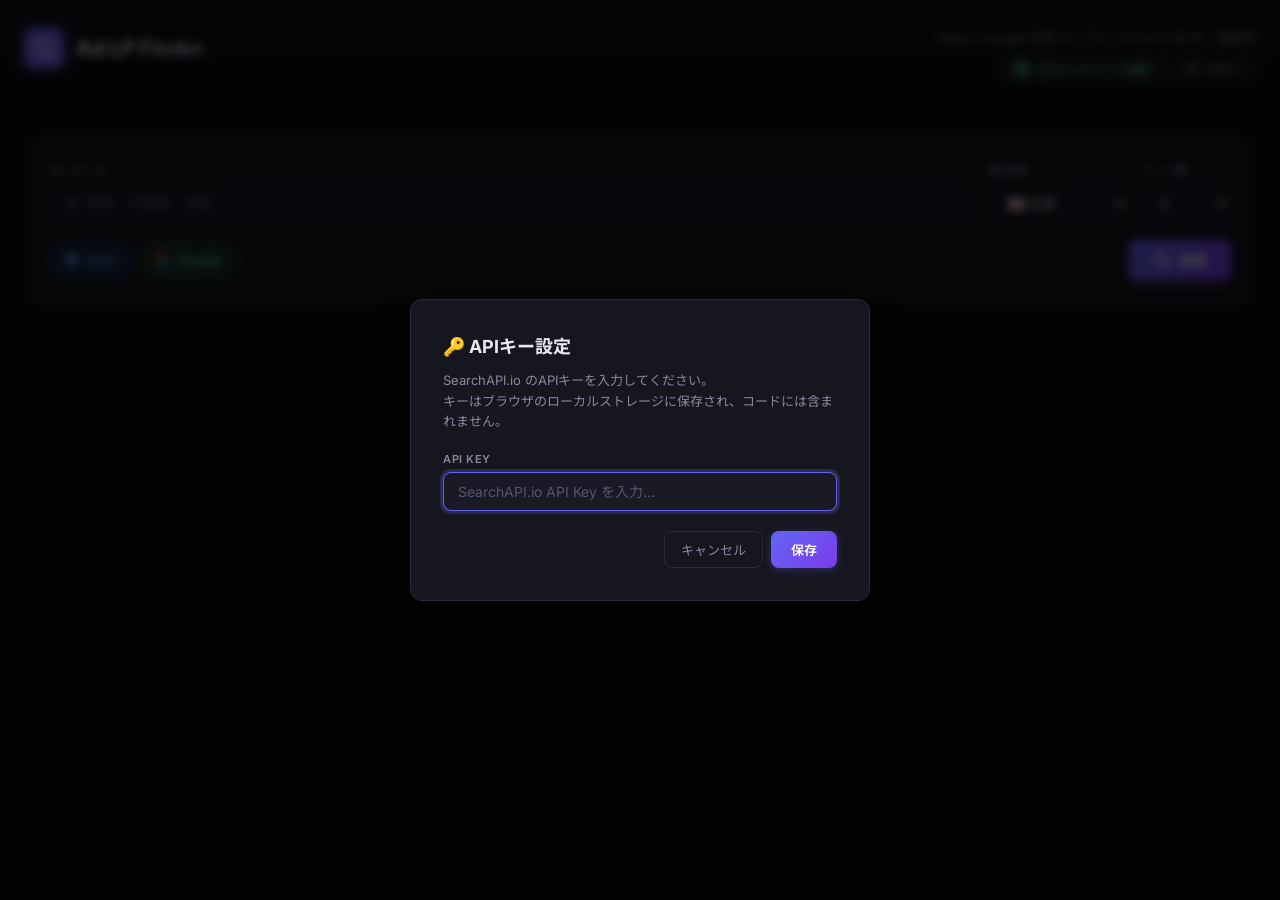
==== commit 78a5b792: "refactor: UI簡素化 - 履歴/スプシ設定削除、GAS自動送信、スプシリンクCTA追加" ====
--- a/docs/index.html
+++ b/docs/index.html
@@ -23,14 +23,10 @@
         <div class="header-right">
           <p class="subtitle">Meta / Google 広告ライブラリからLP URLを一括取得</p>
           <div class="header-buttons">
-            <button class="btn-header" onclick="showHistoryPanel()" title="検索履歴">
-              <svg width="16" height="16" viewBox="0 0 24 24" fill="none" stroke="currentColor" stroke-width="2"><path d="M12 8v4l3 3"/><circle cx="12" cy="12" r="10"/></svg>
-              <span>履歴</span>
-            </button>
-            <button class="btn-header" onclick="showSpreadsheetModal()" title="スプレッドシート設定">
+            <a href="https://docs.google.com/spreadsheets/d/1x4c9sWAGG-_OP1LvQpn_UhN8JPbUGoTU0DPVQB2N5XY/edit" target="_blank" class="btn-header btn-spreadsheet-link">
               <svg width="16" height="16" viewBox="0 0 24 24" fill="none" stroke="currentColor" stroke-width="2"><rect x="3" y="3" width="18" height="18" rx="2"/><path d="M3 9h18M3 15h18M9 3v18"/></svg>
-              <span>スプシ設定</span>
-            </button>
+              <span>スプレッドシートを開く</span>
+            </a>
             <button class="btn-header" onclick="showApiKeyModal()" title="APIキー設定">
               <svg width="16" height="16" viewBox="0 0 24 24" fill="none" stroke="currentColor" stroke-width="2"><path d="m21 2-2 2m-7.61 7.61a5.5 5.5 0 1 1-7.78 7.78 5.5 5.5 0 0 1 7.78-7.78Zm0 0L15.5 7.5m0 0 3 3L22 7l-3-3m-3.5 3.5L19 4"/></svg>
               <span>APIキー</span>
@@ -52,38 +48,6 @@
         <div class="modal-actions">
           <button class="btn-modal-cancel" onclick="closeApiKeyModal()">キャンセル</button>
           <button class="btn-modal-save" onclick="saveApiKey()">保存</button>
-        </div>
-      </div>
-    </div>
-
-    <!-- Spreadsheet Modal -->
-    <div id="spreadsheetModal" class="modal-overlay hidden">
-      <div class="modal-card">
-        <h2>📊 スプレッドシート設定</h2>
-        <p class="modal-desc">Google Apps Script のWebアプリURLを入力してください。<br>設定方法は <a href="https://github.com/binks-dev/Competitive-analysis#スプレッドシート連携の設定" target="_blank">README</a> を参照してください。</p>
-        <div class="input-group">
-          <label>GAS WebアプリURL</label>
-          <input type="text" id="gasUrlInput" placeholder="https://script.google.com/macros/s/...">
-        </div>
-        <div class="modal-actions">
-          <button class="btn-modal-cancel" onclick="closeSpreadsheetModal()">キャンセル</button>
-          <button class="btn-modal-save" onclick="saveGasUrl()">保存</button>
-        </div>
-      </div>
-    </div>
-
-    <!-- History Panel -->
-    <div id="historyPanel" class="modal-overlay hidden" onclick="closeHistoryIfBg(event)">
-      <div class="history-card">
-        <div class="history-header">
-          <h2>📋 検索履歴</h2>
-          <div class="history-actions">
-            <button class="btn-modal-cancel" onclick="clearHistory()">全削除</button>
-            <button class="btn-modal-cancel" onclick="closeHistoryPanel()">✕</button>
-          </div>
-        </div>
-        <div id="historyBody" class="history-body">
-          <p class="text-muted">履歴がありません</p>
         </div>
       </div>
     </div>
@@ -145,12 +109,6 @@
         </div>
       </div>
 
-      <!-- Duplicate Warning -->
-      <div id="dupWarning" class="warning-card hidden">
-        <p id="dupWarningText"></p>
-        <button class="btn-modal-cancel" onclick="dismissDupWarning()">検索を続行</button>
-      </div>
-
       <!-- Loading -->
       <div id="loading" class="loading hidden">
         <div class="loading-spinner"></div>
@@ -192,10 +150,7 @@
             <button class="filter-btn" data-filter="Google" onclick="filterResults('Google', this)">Google</button>
           </div>
           <div class="export-buttons">
-            <button class="btn-export" onclick="sendToSpreadsheet()" id="btnSpreadsheet">
-              <svg width="16" height="16" viewBox="0 0 24 24" fill="none" stroke="currentColor" stroke-width="2"><rect x="3" y="3" width="18" height="18" rx="2"/><path d="M3 9h18M3 15h18M9 3v18"/></svg>
-              スプシに送信
-            </button>
+            <span id="sheetStatus" class="sheet-status"></span>
             <button class="btn-export" onclick="exportCSV()">
               <svg width="16" height="16" viewBox="0 0 24 24" fill="none" stroke="currentColor" stroke-width="2"><path d="M21 15v4a2 2 0 0 1-2 2H5a2 2 0 0 1-2-2v-4"/><polyline points="7 10 12 15 17 10"/><line x1="12" y1="15" x2="12" y2="3"/></svg>
               CSV出力
@@ -239,16 +194,13 @@
     // ============================================
     const API_BASE = 'https://www.searchapi.io/api/v1/search';
     const LS_KEY = 'ad_lp_finder_api_key';
-    const LS_GAS_URL = 'ad_lp_finder_gas_url';
-    const LS_HISTORY = 'ad_lp_finder_history';
+    const GAS_URL = 'https://script.google.com/macros/s/AKfycbz4Oc4yLYaRt8sepp59hxAos9UnuYFgijGjr1DruYJVjB-yFrSM-FEuhbyOcs82PLLw/exec';
 
     function getApiKey() { return localStorage.getItem(LS_KEY) || ''; }
-    function getGasUrl() { return localStorage.getItem(LS_GAS_URL) || ''; }
 
     let allResults = [];
     let currentFilter = 'all';
     let lastSearchKeyword = '';
-    let skipDupCheck = false;
 
     // ============================================
     // API Key Modal
@@ -269,95 +221,6 @@
     if (!getApiKey()) { window.addEventListener('DOMContentLoaded', () => showApiKeyModal()); }
 
     // ============================================
-    // Spreadsheet Modal
-    // ============================================
-    function showSpreadsheetModal() {
-      document.getElementById('gasUrlInput').value = getGasUrl();
-      document.getElementById('spreadsheetModal').classList.remove('hidden');
-      document.getElementById('gasUrlInput').focus();
-    }
-    function closeSpreadsheetModal() { document.getElementById('spreadsheetModal').classList.add('hidden'); }
-    function saveGasUrl() {
-      const url = document.getElementById('gasUrlInput').value.trim();
-      if (url && !url.startsWith('https://script.google.com/')) {
-        alert('Google Apps Script のURLを入力してください');
-        return;
-      }
-      localStorage.setItem(LS_GAS_URL, url);
-      closeSpreadsheetModal();
-      showToast(url ? 'スプシ設定を保存しました' : 'スプシ設定をクリアしました');
-    }
-
-    // ============================================
-    // Search History
-    // ============================================
-    function getHistory() {
-      try { return JSON.parse(localStorage.getItem(LS_HISTORY) || '[]'); }
-      catch { return []; }
-    }
-    function saveHistory(entry) {
-      const history = getHistory();
-      history.unshift(entry);
-      // 最大100件保持
-      if (history.length > 100) history.length = 100;
-      localStorage.setItem(LS_HISTORY, JSON.stringify(history));
-    }
-    function clearHistory() {
-      if (!confirm('検索履歴をすべて削除しますか？')) return;
-      localStorage.setItem(LS_HISTORY, '[]');
-      renderHistory();
-      showToast('履歴を削除しました');
-    }
-    function showHistoryPanel() {
-      renderHistory();
-      document.getElementById('historyPanel').classList.remove('hidden');
-    }
-    function closeHistoryPanel() { document.getElementById('historyPanel').classList.add('hidden'); }
-    function closeHistoryIfBg(e) { if (e.target === e.currentTarget) closeHistoryPanel(); }
-
-    function renderHistory() {
-      const body = document.getElementById('historyBody');
-      const history = getHistory();
-      if (history.length === 0) {
-        body.innerHTML = '<p class="text-muted" style="padding:20px;text-align:center;">履歴がありません</p>';
-        return;
-      }
-      let html = '<table class="history-table"><thead><tr><th>日時</th><th>キーワード</th><th>媒体</th><th>件数</th><th>国</th></tr></thead><tbody>';
-      history.forEach(h => {
-        const dt = new Date(h.searchedAt);
-        const dtStr = dt.toLocaleDateString('ja-JP') + ' ' + dt.toLocaleTimeString('ja-JP', { hour: '2-digit', minute: '2-digit' });
-        const platforms = (h.platforms || []).map(p => p === 'meta' ? 'Meta' : 'Google').join(', ');
-        html += `<tr>
-          <td>${escapeHtml(dtStr)}</td>
-          <td><strong>${escapeHtml(h.keyword)}</strong></td>
-          <td>${escapeHtml(platforms)}</td>
-          <td>${h.resultCount ?? '—'}</td>
-          <td>${escapeHtml(h.country || '—')}</td>
-        </tr>`;
-      });
-      html += '</tbody></table>';
-      body.innerHTML = html;
-    }
-
-    function checkDuplicate(keyword, platforms) {
-      const history = getHistory();
-      const match = history.find(h =>
-        h.keyword === keyword &&
-        JSON.stringify(h.platforms.sort()) === JSON.stringify([...platforms].sort())
-      );
-      return match;
-    }
-
-    // ============================================
-    // Duplicate Warning
-    // ============================================
-    function dismissDupWarning() {
-      document.getElementById('dupWarning').classList.add('hidden');
-      skipDupCheck = true;
-      doSearch();
-    }
-
-    // ============================================
     // Search
     // ============================================
     async function doSearch() {
@@ -372,25 +235,9 @@
       if (document.getElementById('platformGoogle').checked) platforms.push('google');
       if (platforms.length === 0) { showError('Meta または Google を選択してください'); return; }
 
-      // 重複チェック
-      if (!skipDupCheck) {
-        const dup = checkDuplicate(keyword, platforms);
-        if (dup) {
-          const dt = new Date(dup.searchedAt);
-          const dtStr = dt.toLocaleDateString('ja-JP') + ' ' + dt.toLocaleTimeString('ja-JP', { hour: '2-digit', minute: '2-digit' });
-          document.getElementById('dupWarningText').textContent =
-            `⚠️「${keyword}」は ${dtStr} に同じ媒体で検索済みです（${dup.resultCount}件）。再検索するとクレジットを消費します。`;
-          document.getElementById('dupWarning').classList.remove('hidden');
-          return;
-        }
-      }
-      skipDupCheck = false;
-      document.getElementById('dupWarning').classList.add('hidden');
-
       const country = document.getElementById('country').value;
       const maxPages = parseInt(document.getElementById('maxPages').value);
 
-      // UI state
       document.getElementById('loading').classList.remove('hidden');
       document.getElementById('results').classList.add('hidden');
       document.getElementById('error').classList.add('hidden');
@@ -400,22 +247,11 @@
 
       try {
         let results = [];
-        if (platforms.includes('meta')) {
-          results = results.concat(await searchMeta(keyword, country, maxPages, apiKey));
-        }
-        if (platforms.includes('google')) {
-          results = results.concat(await searchGoogle(keyword, country, maxPages, apiKey));
-        }
+        if (platforms.includes('meta')) results = results.concat(await searchMeta(keyword, country, maxPages, apiKey));
+        if (platforms.includes('google')) results = results.concat(await searchGoogle(keyword, country, maxPages, apiKey));
 
         allResults = results;
         lastSearchKeyword = keyword;
-
-        // 検索履歴に保存
-        saveHistory({
-          keyword, platforms, country,
-          resultCount: results.length,
-          searchedAt: new Date().toISOString(),
-        });
 
         const domainCounts = {};
         results.forEach(r => { if (r.domain) domainCounts[r.domain] = (domainCounts[r.domain] || 0) + 1; });
@@ -427,6 +263,9 @@
         currentFilter = 'all';
         document.querySelectorAll('.filter-btn').forEach(b => b.classList.remove('active'));
         document.querySelector('[data-filter="all"]').classList.add('active');
+
+        // 自動でスプレッドシートに送信
+        autoSendToSheet(keyword, country, platforms, results);
       } catch (err) {
         showError('検索エラー: ' + err.message);
       } finally {
@@ -436,12 +275,44 @@
     }
 
     // ============================================
+    // Auto Send to Spreadsheet
+    // ============================================
+    async function autoSendToSheet(keyword, country, platforms, results) {
+      if (results.length === 0) return;
+      const statusEl = document.getElementById('sheetStatus');
+      statusEl.textContent = '📊 スプシ送信中...';
+      statusEl.className = 'sheet-status sending';
+
+      const now = new Date().toLocaleString('ja-JP');
+      try {
+        const payload = {
+          keyword, country, fetchedAt: now,
+          results: results.map(r => ({
+            fetchedAt: now, keyword, source: r.source,
+            advertiser: r.advertiser, publisher: r.publisher, domain: r.domain,
+            lp_url: r.lp_url, lp_url_clean: r.lp_url_clean,
+            title: r.title, cta_text: r.cta_text, ad_format: r.ad_format,
+            description: r.description, first_shown: r.first_shown,
+            last_shown: r.last_shown, details_link: r.details_link,
+          })),
+        };
+        await fetch(GAS_URL, { method: 'POST', mode: 'no-cors', headers: { 'Content-Type': 'text/plain' }, body: JSON.stringify(payload) });
+        statusEl.textContent = '✅ スプシに保存済み';
+        statusEl.className = 'sheet-status success';
+      } catch (err) {
+        statusEl.textContent = '⚠️ スプシ送信失敗';
+        statusEl.className = 'sheet-status error';
+        console.error('Sheet send error:', err);
+      }
+      setTimeout(() => { statusEl.textContent = ''; statusEl.className = 'sheet-status'; }, 5000);
+    }
+
+    // ============================================
     // Meta Ad Library
     // ============================================
     async function searchMeta(keyword, country, maxPages, apiKey) {
       const allAds = [];
       let nextPageToken = null;
-
       for (let page = 0; page < maxPages; page++) {
         const params = new URLSearchParams({
           engine: 'meta_ad_library', q: keyword, country, ad_type: 'all',
@@ -460,7 +331,6 @@
           if (page < maxPages - 1) await sleep(1000);
         } catch (e) { console.error('Meta search error:', e); break; }
       }
-
       const seenUrls = new Set();
       const results = [];
       for (const ad of allAds) {
@@ -470,14 +340,11 @@
         seenUrls.add(linkUrl);
         let domain = '', cleanUrl = linkUrl;
         try { const u = new URL(linkUrl); domain = u.hostname; cleanUrl = `${u.protocol}//${u.hostname}${u.pathname}`; } catch {}
-        const pageName = ad.page_name || snapshot.page_name || '';
         results.push({
-          source: 'Meta', advertiser: pageName, publisher: domain, domain,
-          lp_url: linkUrl, lp_url_clean: cleanUrl,
-          title: snapshot.title || '', cta_text: snapshot.cta_text || '',
+          source: 'Meta', advertiser: ad.page_name || snapshot.page_name || '', publisher: domain, domain,
+          lp_url: linkUrl, lp_url_clean: cleanUrl, title: snapshot.title || '', cta_text: snapshot.cta_text || '',
           ad_format: snapshot.display_format || '', description: snapshot.link_description || '',
-          first_shown: ad.ad_delivery_start_time || '', last_shown: ad.ad_delivery_stop_time || '',
-          details_link: '',
+          first_shown: ad.ad_delivery_start_time || '', last_shown: ad.ad_delivery_stop_time || '', details_link: '',
         });
       }
       return results;
@@ -505,44 +372,28 @@
       for (const domain of domainNames) {
         const creatives = await fetchGoogleCreatives(region, maxPages, apiKey, { domain });
         for (const c of creatives) {
-          const target = c.target_domain || '';
-          const adv = c.advertiser || {};
+          const target = c.target_domain || '', adv = c.advertiser || {};
           const lpUrl = target && !target.startsWith('http') ? `https://${target}` : target;
-          allResults.push({
-            source: 'Google', advertiser: adv.name || '', publisher: target, domain: target,
-            lp_url: lpUrl, lp_url_clean: lpUrl, title: '', cta_text: '',
-            ad_format: c.format || '', description: '',
-            first_shown: c.first_shown_datetime || '', last_shown: c.last_shown_datetime || '',
-            details_link: c.details_link || '',
-          });
+          allResults.push({ source: 'Google', advertiser: adv.name || '', publisher: target, domain: target,
+            lp_url: lpUrl, lp_url_clean: lpUrl, title: '', cta_text: '', ad_format: c.format || '', description: '',
+            first_shown: c.first_shown_datetime || '', last_shown: c.last_shown_datetime || '', details_link: c.details_link || '' });
         }
         await sleep(500);
       }
-
       for (const adv of advertisers) {
-        const advId = adv.id || '', advName = adv.name || '';
-        const creatives = await fetchGoogleCreatives(region, maxPages, apiKey, { advertiser_id: advId });
+        const creatives = await fetchGoogleCreatives(region, maxPages, apiKey, { advertiser_id: adv.id || '' });
         for (const c of creatives) {
-          const target = c.target_domain || '';
-          const cAdv = c.advertiser || {};
+          const target = c.target_domain || '', cAdv = c.advertiser || {};
           const lpUrl = target && !target.startsWith('http') ? `https://${target}` : (target || '');
-          allResults.push({
-            source: 'Google', advertiser: cAdv.name || advName, publisher: target || '(不明)',
-            domain: target || '(不明)', lp_url: lpUrl, lp_url_clean: lpUrl, title: '', cta_text: '',
-            ad_format: c.format || '', description: '',
-            first_shown: c.first_shown_datetime || '', last_shown: c.last_shown_datetime || '',
-            details_link: c.details_link || '',
-          });
+          allResults.push({ source: 'Google', advertiser: cAdv.name || adv.name || '', publisher: target || '(不明)',
+            domain: target || '(不明)', lp_url: lpUrl, lp_url_clean: lpUrl, title: '', cta_text: '', ad_format: c.format || '',
+            description: '', first_shown: c.first_shown_datetime || '', last_shown: c.last_shown_datetime || '',
+            details_link: c.details_link || '' });
         }
         await sleep(500);
       }
-
       const seen = new Set();
-      return allResults.filter(r => {
-        const key = r.domain;
-        if (!key || seen.has(key)) return !!key ? false : true;
-        seen.add(key); return true;
-      });
+      return allResults.filter(r => { const key = r.domain; if (!key || seen.has(key)) return !!key ? false : true; seen.add(key); return true; });
     }
 
     async function fetchGoogleCreatives(region, maxPages, apiKey, opts = {}) {
@@ -561,8 +412,7 @@
           const creatives = data.ad_creatives || [];
           if (creatives.length === 0) break;
           allCreatives.push(...creatives);
-          const pagination = data.pagination || {};
-          nextPageToken = pagination.next_page_token;
+          nextPageToken = (data.pagination || {}).next_page_token;
           if (!nextPageToken) break;
           if (page < maxPages - 1) await sleep(1000);
         } catch (e) { console.error('Google creatives error:', e); break; }
@@ -576,27 +426,17 @@
     function renderResults(results) {
       const tbody = document.getElementById('resultBody');
       tbody.innerHTML = '';
-      if (results.length === 0) {
-        tbody.innerHTML = '<tr><td colspan="8" class="empty-msg">結果がありません</td></tr>';
-        return;
-      }
+      if (results.length === 0) { tbody.innerHTML = '<tr><td colspan="8" class="empty-msg">結果がありません</td></tr>'; return; }
       results.forEach(r => {
         const tr = document.createElement('tr');
-        const badge = r.source === 'Meta'
-          ? '<span class="badge badge-meta">Meta</span>'
-          : '<span class="badge badge-google">Google</span>';
+        const badge = r.source === 'Meta' ? '<span class="badge badge-meta">Meta</span>' : '<span class="badge badge-google">Google</span>';
         const urlDisplay = r.lp_url
           ? `<a href="${escapeHtml(r.lp_url)}" target="_blank" rel="noopener" title="${escapeHtml(r.lp_url)}">${escapeHtml(truncate(r.lp_url_clean || r.lp_url, 50))}</a>`
           : '<span class="text-muted">—</span>';
         const titleCta = [r.title, r.cta_text].filter(Boolean).join(' / ') || '—';
-        let detailsIcon = '';
-        if (r.details_link) detailsIcon = ` <a href="${escapeHtml(r.details_link)}" target="_blank" class="details-link" title="広告詳細">↗</a>`;
+        let detailsIcon = r.details_link ? ` <a href="${escapeHtml(r.details_link)}" target="_blank" class="details-link" title="広告詳細">↗</a>` : '';
         let periodDisplay = '—';
-        if (r.first_shown || r.last_shown) {
-          const start = r.first_shown ? formatDate(r.first_shown) : '不明';
-          const end = r.last_shown ? formatDate(r.last_shown) : '配信中';
-          periodDisplay = `${start} ～ ${end}`;
-        }
+        if (r.first_shown || r.last_shown) { periodDisplay = `${r.first_shown ? formatDate(r.first_shown) : '不明'} ～ ${r.last_shown ? formatDate(r.last_shown) : '配信中'}`; }
         tr.innerHTML = `
           <td>${badge}</td>
           <td class="cell-advertiser">${escapeHtml(r.advertiser || '—')}</td>
@@ -605,8 +445,7 @@
           <td class="cell-url">${urlDisplay}${detailsIcon}</td>
           <td><span class="format-tag">${escapeHtml(r.ad_format || '—')}</span></td>
           <td class="cell-title">${escapeHtml(truncate(titleCta, 40))}</td>
-          <td class="cell-period">${periodDisplay}</td>
-        `;
+          <td class="cell-period">${periodDisplay}</td>`;
         tbody.appendChild(tr);
       });
     }
@@ -622,100 +461,36 @@
       currentFilter = filter;
       document.querySelectorAll('.filter-btn').forEach(b => b.classList.remove('active'));
       btn.classList.add('active');
-      const filtered = filter === 'all' ? allResults : allResults.filter(r => r.source === filter);
-      renderResults(filtered);
-    }
-
-    // ============================================
-    // Spreadsheet Export
-    // ============================================
-    async function sendToSpreadsheet() {
-      const gasUrl = getGasUrl();
-      if (!gasUrl) { showSpreadsheetModal(); return; }
-
-      const data = currentFilter === 'all' ? allResults : allResults.filter(r => r.source === currentFilter);
-      if (data.length === 0) { showToast('送信するデータがありません', true); return; }
-
-      const btn = document.getElementById('btnSpreadsheet');
-      btn.disabled = true;
-      btn.textContent = '送信中...';
-
-      const keyword = document.getElementById('keyword').value.trim() || '';
-      const now = new Date().toLocaleString('ja-JP');
-
-      try {
-        const payload = {
-          keyword,
-          fetchedAt: now,
-          results: data.map(r => ({
-            fetchedAt: now,
-            keyword,
-            source: r.source,
-            advertiser: r.advertiser,
-            publisher: r.publisher,
-            domain: r.domain,
-            lp_url: r.lp_url,
-            lp_url_clean: r.lp_url_clean,
-            title: r.title,
-            cta_text: r.cta_text,
-            ad_format: r.ad_format,
-            description: r.description,
-            first_shown: r.first_shown,
-            last_shown: r.last_shown,
-            details_link: r.details_link,
-          })),
-        };
-
-        const resp = await fetch(gasUrl, {
-          method: 'POST',
-          mode: 'no-cors',
-          headers: { 'Content-Type': 'text/plain' },
-          body: JSON.stringify(payload),
-        });
-
-        showToast(`✅ ${data.length}件をスプレッドシートに送信しました`);
-      } catch (err) {
-        showToast('❌ 送信エラー: ' + err.message, true);
-      } finally {
-        btn.disabled = false;
-        btn.innerHTML = '<svg width="16" height="16" viewBox="0 0 24 24" fill="none" stroke="currentColor" stroke-width="2"><rect x="3" y="3" width="18" height="18" rx="2"/><path d="M3 9h18M3 15h18M9 3v18"/></svg> スプシに送信';
-      }
-    }
-
-    // ============================================
-    // CSV Export (Client-Side)
+      renderResults(filter === 'all' ? allResults : allResults.filter(r => r.source === filter));
+    }
+
+    // ============================================
+    // CSV Export
     // ============================================
     function exportCSV() {
       const data = currentFilter === 'all' ? allResults : allResults.filter(r => r.source === currentFilter);
       if (data.length === 0) return;
-
       const now = new Date().toLocaleString('ja-JP');
       const headers = ['取得日時', '検索キーワード', '媒体', '広告主', '出稿元', 'ドメイン', 'LP URL', 'LP URL（クリーン）',
                        'タイトル', 'CTA', '形式', '説明', '広告開始日', '広告終了日', '詳細リンク'];
-
-      let csv = '\uFEFF';
-      csv += headers.map(h => `"${h}"`).join(',') + '\n';
+      let csv = '\uFEFF' + headers.map(h => `"${h}"`).join(',') + '\n';
       data.forEach(row => {
         const vals = [now, lastSearchKeyword, row.source, row.advertiser, row.publisher, row.domain,
           row.lp_url, row.lp_url_clean, row.title, row.cta_text, row.ad_format,
           row.description, row.first_shown, row.last_shown, row.details_link];
         csv += vals.map(v => `"${(v || '').toString().replace(/"/g, '""')}"`).join(',') + '\n';
       });
-
       const blob = new Blob([csv], { type: 'text/csv;charset=utf-8' });
       const url = URL.createObjectURL(blob);
       const keyword = document.getElementById('keyword').value.trim() || 'lp_urls';
-      const filterLabel = currentFilter !== 'all' ? `_${currentFilter}` : '';
-      const dateStr = new Date().toISOString().slice(0, 10);
-      const filename = `${keyword.replace(/[ /]/g, '_')}${filterLabel}_${dateStr}.csv`;
-      const a = document.createElement('a');
-      a.href = url; a.download = filename;
+      const filename = `${keyword.replace(/[ /]/g, '_')}${currentFilter !== 'all' ? '_' + currentFilter : ''}_${new Date().toISOString().slice(0, 10)}.csv`;
+      const a = document.createElement('a'); a.href = url; a.download = filename;
       document.body.appendChild(a); a.click();
       setTimeout(() => { document.body.removeChild(a); URL.revokeObjectURL(url); }, 100);
     }
 
     // ============================================
-    // Toast Notification
+    // Toast & Utilities
     // ============================================
     function showToast(msg, isError = false) {
       const toast = document.getElementById('toast');
@@ -724,14 +499,7 @@
       toast.classList.remove('hidden');
       setTimeout(() => toast.classList.add('hidden'), 3500);
     }
-
-    // ============================================
-    // Utilities
-    // ============================================
-    function showError(msg) {
-      document.getElementById('errorText').textContent = msg;
-      document.getElementById('error').classList.remove('hidden');
-    }
+    function showError(msg) { document.getElementById('errorText').textContent = msg; document.getElementById('error').classList.remove('hidden'); }
     function escapeHtml(str) { const d = document.createElement('div'); d.textContent = str; return d.innerHTML; }
     function truncate(str, len) { return str && str.length > len ? str.slice(0, len) + '…' : (str || ''); }
     function formatDate(dateStr) {
--- a/docs/static/style.css
+++ b/docs/static/style.css
@@ -132,7 +132,26 @@
   background: var(--bg-card);
   cursor: pointer;
   transition: all 0.2s;
-}
+  text-decoration: none;
+}
+a.btn-spreadsheet-link {
+  border-color: rgba(52, 168, 83, 0.4);
+  color: #6ee7b7;
+}
+a.btn-spreadsheet-link:hover {
+  border-color: #34a853;
+  background: rgba(52, 168, 83, 0.1);
+  text-decoration: none;
+}
+
+/* Sheet Status */
+.sheet-status {
+  font-size: 12px;
+  transition: all 0.3s;
+}
+.sheet-status.sending { color: var(--text-secondary); }
+.sheet-status.success { color: #6ee7b7; }
+.sheet-status.error { color: #fca5a5; }
 
 /* ---- API Key Modal ---- */
 .modal-overlay {
